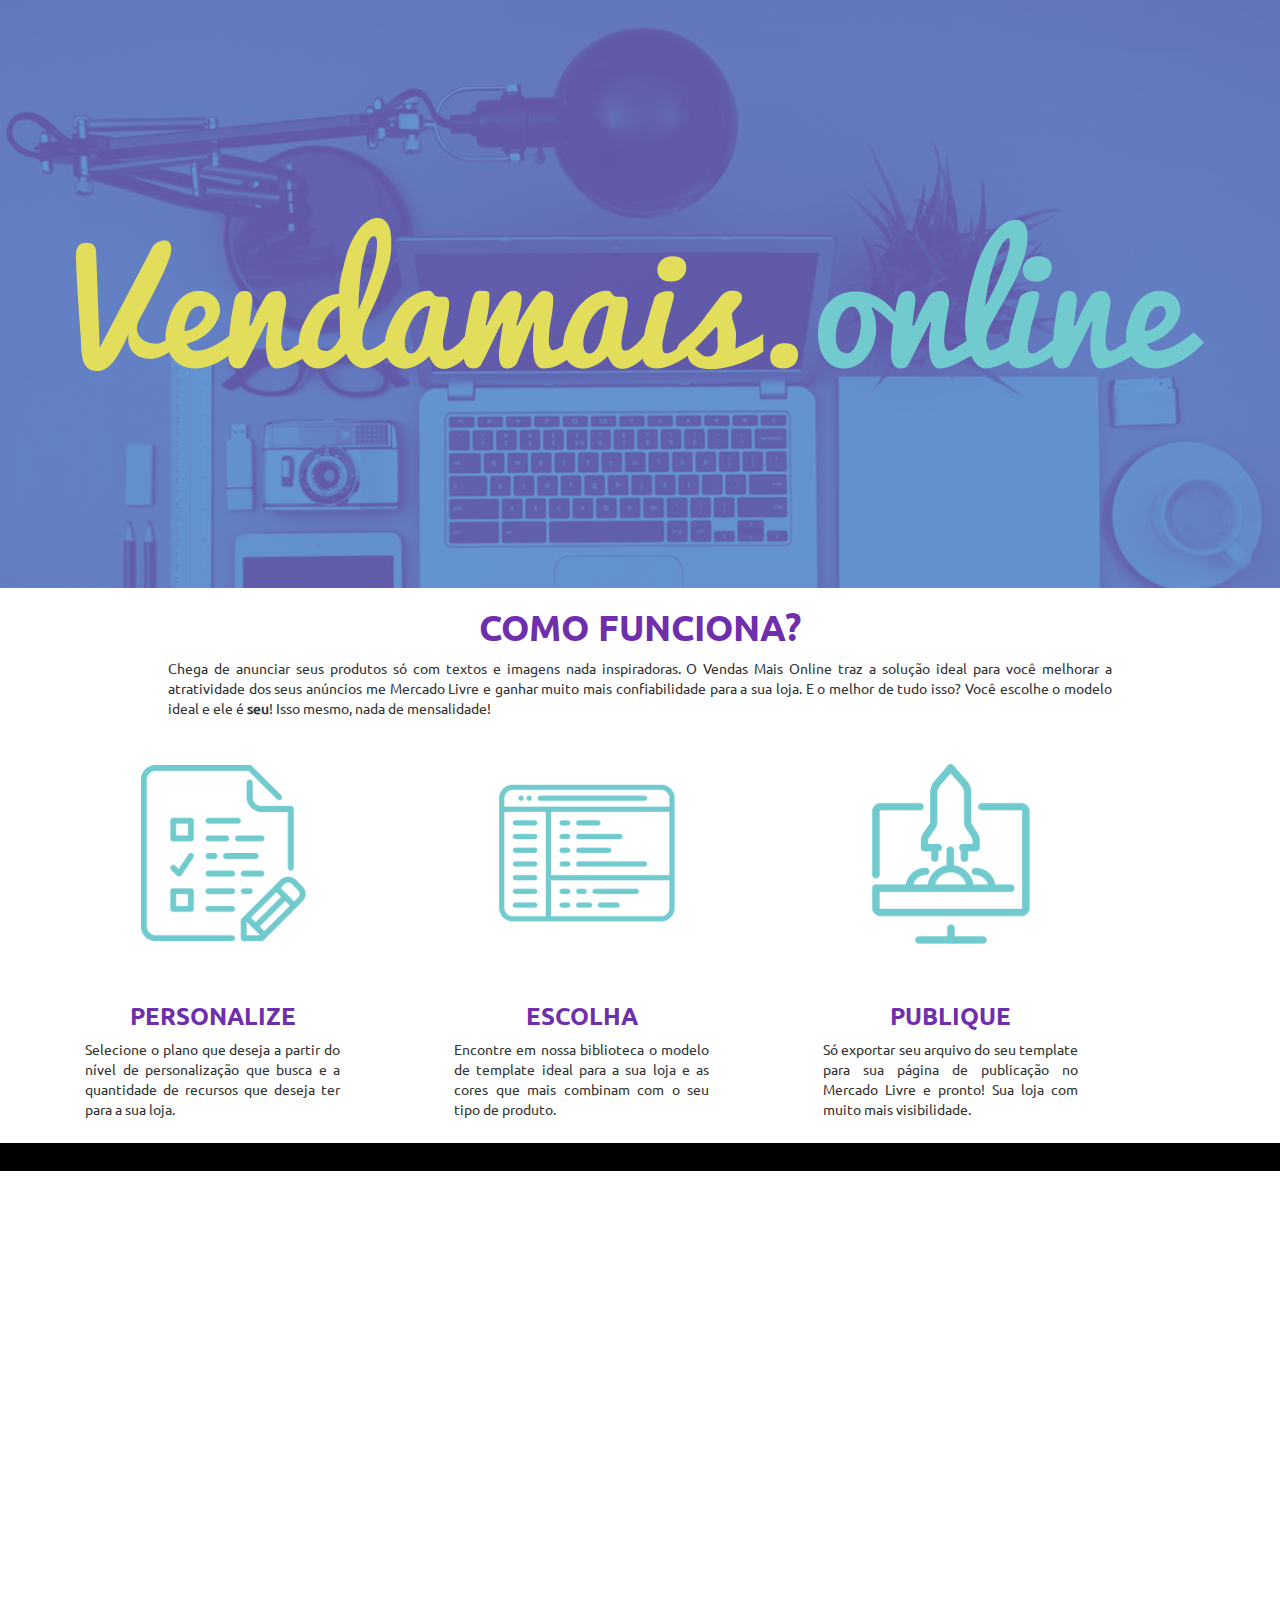
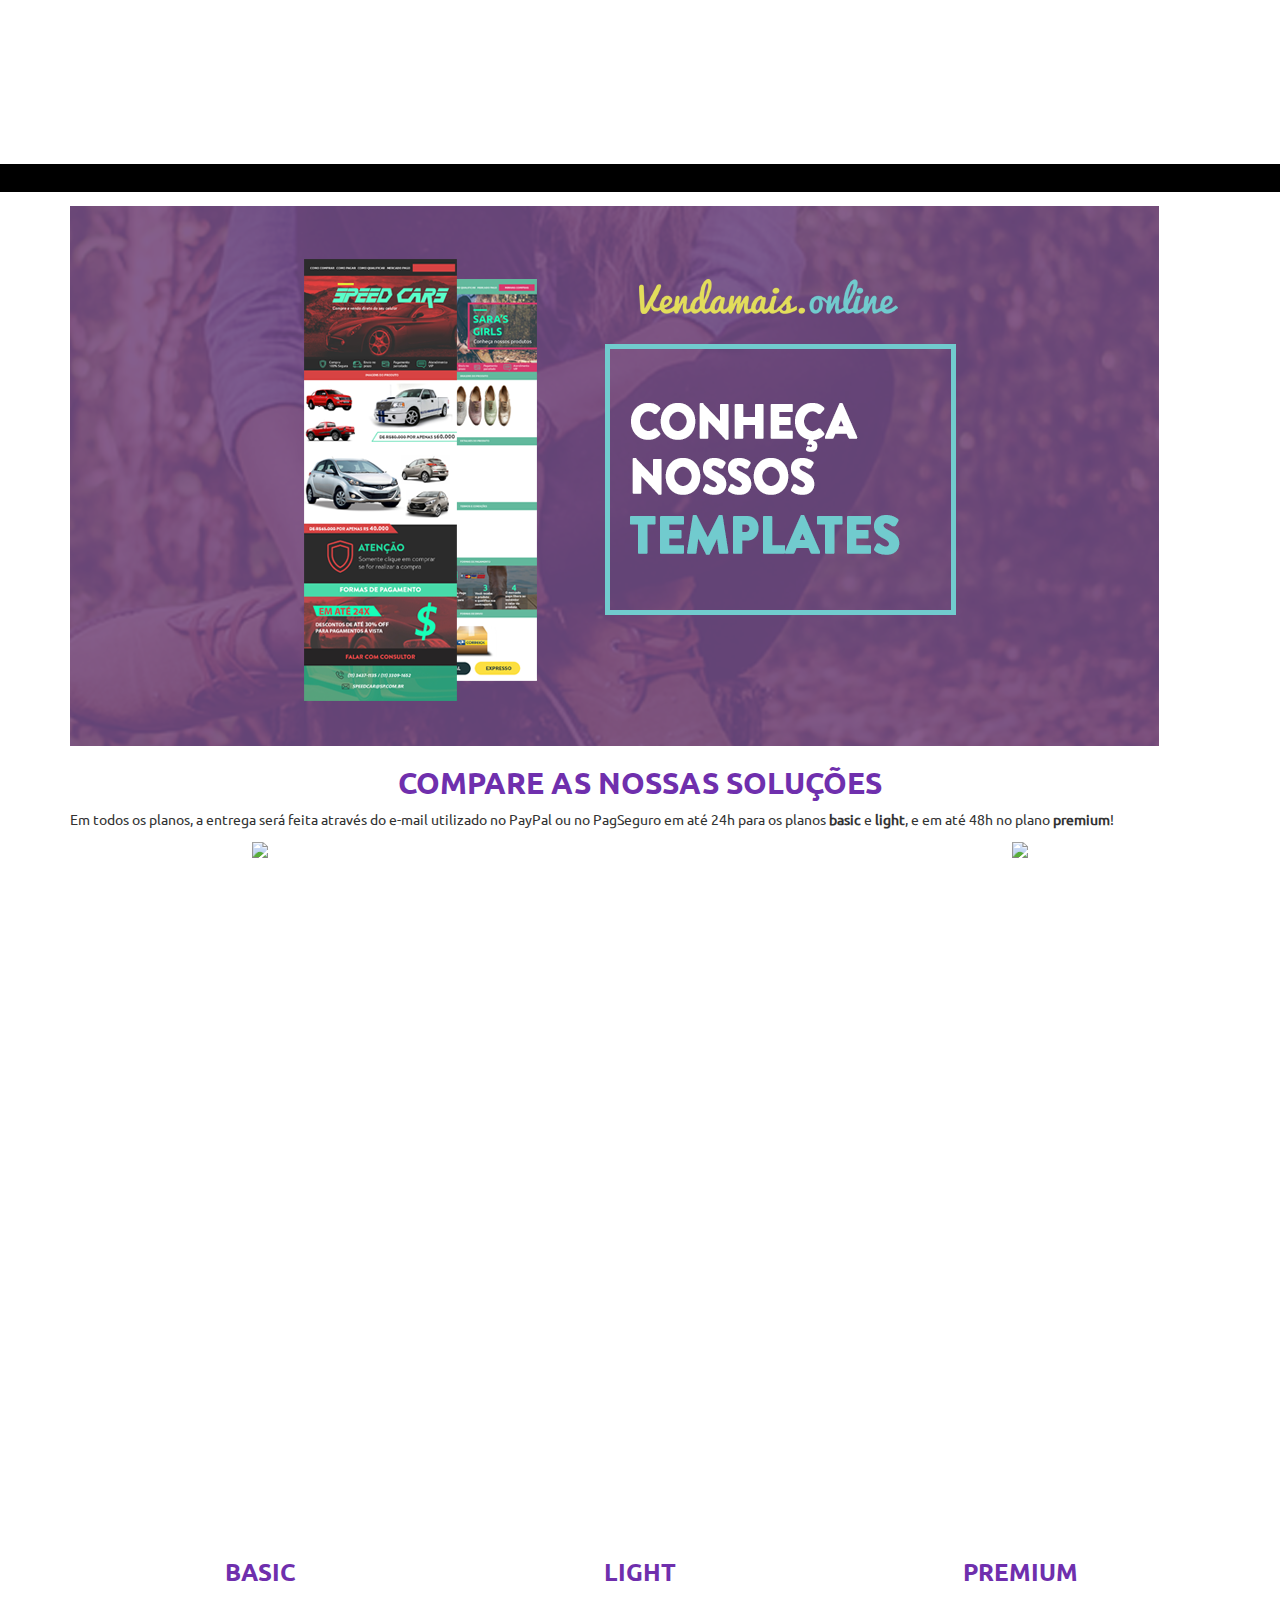
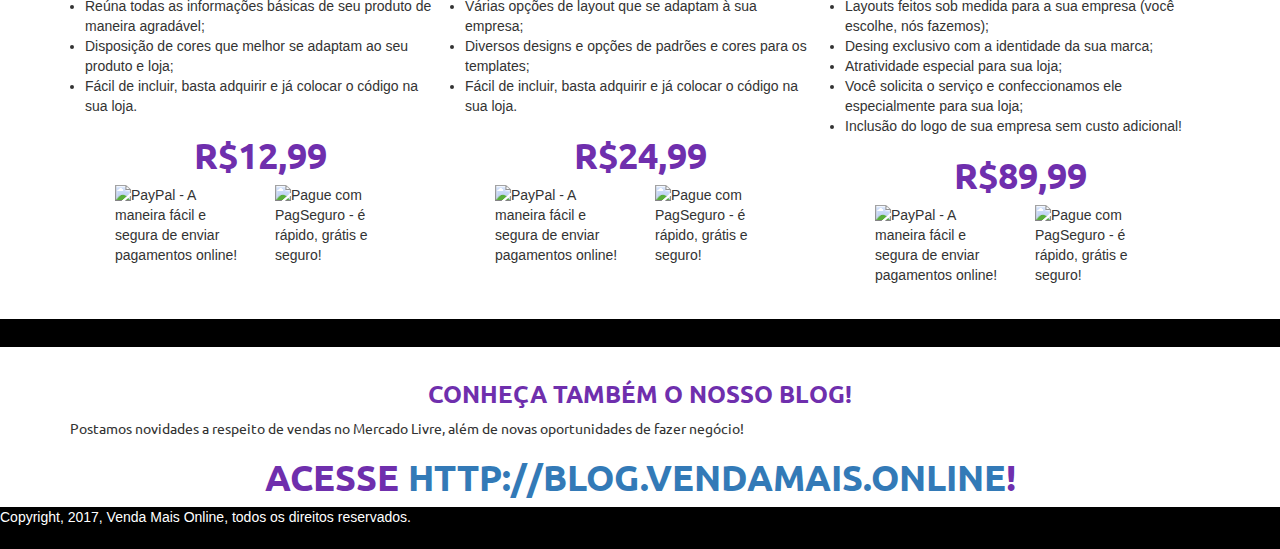
==== index.html @ d5a7d7fa "Condicoes de entrega adicionadas" ====
<!DOCTYPE html>
<html>
<head>
  <meta charset="utf-8">
  <!-- Latest compiled and minified CSS -->
  <link rel="stylesheet" href="https://maxcdn.bootstrapcdn.com/bootstrap/3.3.7/css/bootstrap.min.css" integrity="sha384-BVYiiSIFeK1dGmJRAkycuHAHRg32OmUcww7on3RYdg4Va+PmSTsz/K68vbdEjh4u" crossorigin="anonymous">
  <!-- JQuery 2.x min -->
  <script src="https://code.jquery.com/jquery-2.2.4.min.js" integrity="sha256-BbhdlvQf/xTY9gja0Dq3HiwQF8LaCRTXxZKRutelT44=" crossorigin="anonymous"></script>
  <!-- Latest compiled and minified JavaScript -->
  <script src="https://maxcdn.bootstrapcdn.com/bootstrap/3.3.7/js/bootstrap.min.js" integrity="sha384-Tc5IQib027qvyjSMfHjOMaLkfuWVxZxUPnCJA7l2mCWNIpG9mGCD8wGNIcPD7Txa" crossorigin="anonymous"></script>
  <!--  Font Awesome Icons-->
  <link rel="stylesheet" href="https://cdnjs.cloudflare.com/ajax/libs/font-awesome/4.7.0/css/font-awesome.min.css">
  <!-- My own stylesheets -->
  <meta name="viewport" content="width=device-width, initial-scale=1">
  <link rel="stylesheet" type="text/css" href="/css/style.css" media="screen">
  <script>
    (function(i,s,o,g,r,a,m){i['GoogleAnalyticsObject']=r;i[r]=i[r]||function(){
    (i[r].q=i[r].q||[]).push(arguments)},i[r].l=1*new Date();a=s.createElement(o),
    m=s.getElementsByTagName(o)[0];a.async=1;a.src=g;m.parentNode.insertBefore(a,m)
    })(window,document,'script','https://www.google-analytics.com/analytics.js','ga');

    ga('create', 'UA-96395257-1', 'auto');
    ga('send', 'pageview');

  </script>
  <title>VendaMaisOnline.com</title>
</head>
<body>
  <main class="container-fluid main-content" >
    <div class="cabeca">
      <div class="logo">
        <img class="img-responsive" src="/images/logo.png" alt="">
      </div>
    </div>

    <div class="meio">
      <div class="detailed col-lg-12 col-sm-12 col-xs-12">
        <h1>Como Funciona?</h1>
        <p>Chega de anunciar seus produtos só com textos e imagens nada inspiradoras. O Vendas Mais Online traz a solução ideal para você melhorar a atratividade dos seus anúncios me Mercado Livre e ganhar muito mais confiabilidade para a sua loja. E o melhor de tudo isso? Você escolhe o modelo ideal e ele é <b>seu</b>! Isso mesmo, nada de mensalidade!</p>
      </div>
      <div class="container">
        <div class="row">
          <div class="services col-lg-3 col-sm-3 col-xs-12">
            <div class="thumbnail">
              <img src="/images/texto.png" />
            </div>
            <h3>Personalize</h3>
            <p>Selecione o plano que deseja a partir do nível de personalização que busca e a quantidade de recursos que deseja ter para a sua loja.</p>
          </div>
          <div class="services col-lg-3 col-sm-3 col-xs-12">
            <div class="thumbnail">
              <img src="/images/tela.png" />
            </div>
            <h3>Escolha</h3>
            <p>Encontre em nossa biblioteca o modelo de template ideal para a sua loja e as cores que mais combinam com o seu tipo de produto.</p>
          </div>
          <div class="services col-lg-3 col-sm-3 col-xs-12">
            <div class="thumbnail">
              <img src="/images/foguete.png" />
            </div>
            <h3>Publique</h3>
            <p>Só exportar seu arquivo do seu template para sua página de publicação no Mercado Livre e pronto! Sua loja com muito mais visibilidade.</p>
          </div>
        </div>
      </div>
      <div class="cut-line"></div>
      <div class="container">
        <div class="row">
            <iframe class="youTubeVideo" src="https://www.youtube.com/embed/W3SeZLlRHw0" frameborder="0" allowfullscreen></iframe>
        </div>
      </div>
      <div class="cut-line"></div>
      <div class="container">
        <div class="row">
          <img src="/images/banner_promote.png">
          <h2>Compare as nossas soluções</h2>
          <p>Em todos os planos, a entrega será feita através do e-mail utilizado no PayPal ou no PagSeguro em até 24h para os planos <b>basic</b> e <b>light</b>, e em até 48h no plano <b>premium</b>!</p>
          <div class="product col-lg-4 col-sm-4 col-xs-12">
            <div class="template-image image-center">
              <a href="/images/templates/sapatos.png" target="_blank">
                <img src="/images/templates/sapatos.png">
              </a>
            </div>
            <h3>BASIC</h3>
            <div>
              <ul>
                <li>Reúna todas as informações básicas de seu produto de maneira agradável;</li>
                <li>Disposição de cores que melhor se adaptam ao seu produto e loja;</li>
                <li>Fácil de incluir, basta adquirir e já colocar o código na sua loja.</li>
              </ul>
            </div>
            <div>
              <h1>R$12,99</h1>
            </div>
            <div class="container-fluid">
              <div class="col-lg-6 col-sm-6 col-xs-12">
                <!--PAYPAL-->
                <form class="payment-form" action="https://www.paypal.com/cgi-bin/webscr" method="post" target="_blank">
                  <input type="hidden" name="cmd" value="_s-xclick">
                  <input type="hidden" name="hosted_button_id" value="5SWQU5N2GQPDU">
                  <input type="image" src="https://www.paypalobjects.com/pt_BR/BR/i/btn/btn_buynowCC_LG.gif" border="0" name="submit" alt="PayPal - A maneira fácil e segura de enviar pagamentos online!">
                  <img alt="" border="0" src="https://www.paypalobjects.com/pt_BR/i/scr/pixel.gif" width="1" height="1">
                </form>
                <!--END PAYPAL-->
              </div>
              <div class="col-lg-6 col-sm-6 col-xs-12">
                <!--PAGSEGURO-->
                <form class="payment-form" action="https://pagseguro.uol.com.br/checkout/v2/payment.html" method="post" target="_blank">
                  <input type="hidden" name="code" value="4B11B0B96D6D4A56640C9F8C6C42947D" />
                  <input type="hidden" name="iot" value="button" />
                  <input type="image" src="https://stc.pagseguro.uol.com.br/public/img/botoes/pagamentos/120x53-comprar-laranja.gif" name="submit" alt="Pague com PagSeguro - é rápido, grátis e seguro!" />
                </form>
                <!--END PAGSEGURO-->
              </div>
            </div>
          </div>
          <div class="product col-lg-4 col-sm-4 col-xs-12">
            <div class="template-image image-center">
            </div>
            <h3>LIGHT</h3>
            <div>
              <ul>
                <li>Várias opções de layout que se adaptam à sua empresa;</li>
                <li>Diversos designs e opções de padrões e cores para os templates;</li>
                <li>Fácil de incluir, basta adquirir e já colocar o código na sua loja.</li>
              </ul>
            </div>
            <div>
              <h1>R$24,99</h1>
            </div>
            <div class="container-fluid">
              <div class="col-lg-6 col-sm-6 col-xs-12">
                <!--PAYPAL-->
                <form class="payment-form" action="https://www.paypal.com/cgi-bin/webscr" method="post" target="_blank">
                  <input type="hidden" name="cmd" value="_s-xclick">
                  <input type="hidden" name="hosted_button_id" value="EV3WARJEH2H5S">
                  <input type="image" src="https://www.paypalobjects.com/pt_BR/BR/i/btn/btn_buynowCC_LG.gif" border="0" name="submit" alt="PayPal - A maneira fácil e segura de enviar pagamentos online!">
                  <img alt="" border="0" src="https://www.paypalobjects.com/pt_BR/i/scr/pixel.gif" width="1" height="1">
                </form>
                <!--END PAYPAL-->
              </div>
              <div class="col-lg-6 col-sm-6 col-xs-12">
                <!--PAGSEGURO-->
                <form class="payment-form" action="https://pagseguro.uol.com.br/checkout/v2/payment.html" method="post" target="_blank">
                  <input type="hidden" name="code" value="77E6DE88E8E8572DD451BF9C795D9559" />
                  <input type="hidden" name="iot" value="button" />
                  <input type="image" src="https://stc.pagseguro.uol.com.br/public/img/botoes/pagamentos/120x53-comprar-laranja.gif" name="submit" alt="Pague com PagSeguro - é rápido, grátis e seguro!" />
                </form>
                <!--END PAGSEGURO-->
              </div>
            </div>
          </div>
          <div class="product col-lg-4 col-sm-4 col-xs-12">
            <div class="template-image image-center">
              <a href="/images/templates/carro.jpg" target="_blank">
                <img src="/images/templates/carro.jpg">
              </a>
            </div>
            <h3>PREMIUM</h3>
            <div>
              <ul>
                <li>Layouts feitos sob medida para a sua empresa (você escolhe, nós fazemos);</li>
                <li>Desing exclusivo com a identidade da sua marca;</li>
                <li>Atratividade especial para sua loja;</li>
                <li>Você solicita o serviço e confeccionamos ele especialmente para sua loja;</li>
                <li>Inclusão do logo de sua empresa sem custo adicional!</li>
              </ul>
            </div>
            <div>
              <h1>R$89,99</h1>
            </div>
            <div class="container-fluid">
              <div class="col-lg-6 col-sm-6 col-xs-12">
                <!--PAYPAL-->
                <form class="payment-form" action="https://www.paypal.com/cgi-bin/webscr" method="post" target="_blank">
                  <input type="hidden" name="cmd" value="_s-xclick">
                  <input type="hidden" name="hosted_button_id" value="SREHMUECRBLVJ">
                  <input type="image" src="https://www.paypalobjects.com/pt_BR/BR/i/btn/btn_buynowCC_LG.gif" border="0" name="submit" alt="PayPal - A maneira fácil e segura de enviar pagamentos online!">
                  <img alt="" border="0" src="https://www.paypalobjects.com/pt_BR/i/scr/pixel.gif" width="1" height="1">
                </form>
                <!--END PAYPAL-->
              </div>
              <div class="col-lg-6 col-sm-6 col-xs-12">
                <!--PAGSEGURO-->
                <form class="payment-form" action="https://pagseguro.uol.com.br/checkout/v2/payment.html" method="post" target="_blank">
                  <input type="hidden" name="code" value="35330650BEBE97EEE4125F983DE088C8" />
                  <input type="hidden" name="iot" value="button" />
                  <input type="image" src="https://stc.pagseguro.uol.com.br/public/img/botoes/pagamentos/120x53-comprar-laranja.gif" name="submit" alt="Pague com PagSeguro - é rápido, grátis e seguro!" />
                </form>
                <!--END PAGSEGURO-->
              </div>
            </div>
          </div>
        </div>
      </div>
      <div class="cut-line"></div>
      <div class="container">
        <div class="row">
          <h3>Conheça também o nosso blog!</h1>
          <p>Postamos novidades a respeito de vendas no Mercado Livre, além de novas oportunidades de fazer negócio!</p>
          <h1>ACESSE <a href="http://blog.vendamais.online" target="_blank">http://blog.vendamais.online</a>!</h1>
        </div>
      </div>
    </div>

    <footer>
        Copyright, 2017, Venda Mais Online, todos os direitos reservados.
    </footer>

  </main>
</body>
</html>
---- css/style.css ----
@font-face {
    font-family: ubuntuBold;
    src: url("/fonts/ubuntu-bold.ttf");
}
@font-face {
    font-family: ubuntuBoldItalic;
    src: url("/fonts/ubuntu-bolditalic.ttf");
}
@font-face {
    font-family: ubuntuItalic;
    src: url("/fonts/ubuntu-italic.ttf");
}
@font-face {
    font-family: ubuntuLight;
    src: url("/fonts/ubuntu-light.ttf");
}
@font-face {
    font-family: ubuntuLightItalic;
    src: url("/fonts/ubuntu-lightitalic.ttf");
}
@font-face {
    font-family: ubuntuMedium;
    src: url("/fonts/ubuntu-medium.ttf");
}
@font-face {
    font-family: ubuntuMediumItalic;
    src: url("/fonts/ubuntu-mediumitalic.ttf");
}
@font-face {
    font-family: ubuntu;
    src: url("/fonts/ubuntu-regular.ttf");
}

/* reset de margens */
* {
  margin: 0;
  padding:0;
}

/* para garantir que estes elementos ocuparão toda a tela */
body, html {
  width: 100%;
  height: 100%;
  font-family: Arial, Tahoma, sans-serif;
  word-wrap: break-word;
}

h1, h2, h3, h4, h5, h6{
  font-family: ubuntuBold;
  text-transform: uppercase;
  color: #6F2FAD;
}

p{
  font-family: ubuntu;
}

.services{
  margin-right: 6em;
}

.row{
  margin-right: 0em;
  margin-left: 0em;
}

.cut-line{
  background: #000 url("/images/banner.png") center center no-repeat;
  min-height: 2em;
  margin-top: 1em;
  margin-bottom: 1em;
  background-attachment: fixed;
  background-size: cover;
  overflow: hidden;
  color: #fff;
}

.logo img{
  margin: 17% auto;
}

.detailed{
  padding-left: 12em;
  padding-right: 12em;
  text-align: justify;
}

.meio h1, h2, h3, h4, h5, h6{
  text-align: center;
}

.services h1, h2, h3{
  text-align: center;
}

.services p{
  text-align: justify;
}

.services .thumbnail{
  line-height: 0em;
  border: 0em;
}

.cabeca {
  background: #000 url("/images/banner.png") center center no-repeat;
  background-attachment: fixed;
  background-size: cover;
  overflow: hidden;
  color: #fff;
}

.image-center{
  text-align: center;
}

.template-image{
  min-height: 700px;
}

.main-content{
  padding-right: 0px;
  padding-left: 0px;
}

.youTubeVideo{
  width: 100%;
  height: 40em;
}

.product-main-title{
  text-align: center;
}

.product{
  min-height: 10em;
}

.product h3, h4, h5, h6{
  text-transform: none;
}

.payment-form{
  margin: 0;
  width: 100%;
}

footer {
  background: #000 url("/images/footer.png") center center no-repeat;
  min-height: 3em;
  background-attachment: fixed;
  background-size: cover;
  overflow: hidden;
  color: #fff;
}

@media screen and (max-width: 1100px){
  .services{
    margin-right: 5em;
  }
}

@media (max-width: 901px){
  .detailed{
    padding-left: 2em;
    padding-right: 2em;
  }
}

@media (max-width: 542px){
  .detailed{
    padding-left: 0em;
    padding-right: 0em;
  }
}

/*Status Page Style*/
.img-status {
  float: left;
  width: 400px;
  margin: 20px;
}
.thumbnail img {
  width: 300px;
}

/*********** BEGIN - Contato ***********/

.contact {
	padding: 30px;
	max-width: 400px;
	margin: auto;
	box-shadow: 0px 0px 52px 0px rgba(0,0,0,0.2);
	animation: fadeIn 1.5s cubic-bezier(0.19,1,0.22,1);
}
.contact::after{
	content: "";
	display: block;
	clear: both;
}

.contact .grupo{
	margin-bottom: 20px;
}
.contact .grupo > *{
	display: block;
}
.contact .grupo label{
	font-weight: bold;
	font-size: 16px;
	margin-bottom: 2px;
	color: black;
}
.contact .grupo input, form .grupo select{
	border: none;
	box-sizing: border-box;
	width: 100%;
	padding: 10px;
	font-size: 16px;
	background: rgba(88, 174, 216, 0.9);
	color: rgba(0,0,0);
    padding: 18px 10px;
    border-bottom: solid 3px rgba(255,255,255,0.2);
    transition: all 0.4s cubic-bezier(0.19,1,0.22,1);
}


.contact .grupo input:focus{
	border-color: blue;
}
.contact .grupo.erro input{
	border-bottom-color: red;
}
.contact .grupo.valido input{
	border-bottom-color: #88bd64;
}

.contact h2 {
	text-align: ;
	margin-bottom: 16px;
	color: black;
}

.contact textarea {
    font-family: Arial, Helvetica, sans-serif;
    border-style: inset;
	font-size: 16px;
	border-radius: 5px;
    background-color: rgba(88, 174, 216, 0.9) ;
	width: 350px;
}



.btn{
	cursor: pointer;
	font-weight: bold;
	display: block;
	height: 50px;
	padding: 10px 20px;
	border-radius: 25px;
	border: none;
	font: auto;
	font-size: 16px;
	background: #58aed8;
	opacity: 0.8;
	transition: all 1s cubic-bezier(0.19,1,0.22,1);
}
.btn:hover{
	opacity: 1;
	/*transform: translateY(-2px);*/
}
form > .btn{
	width: 100%;
	height: 60px;
	border-radius: 30px;
}
/*********** END - Contato ***********/
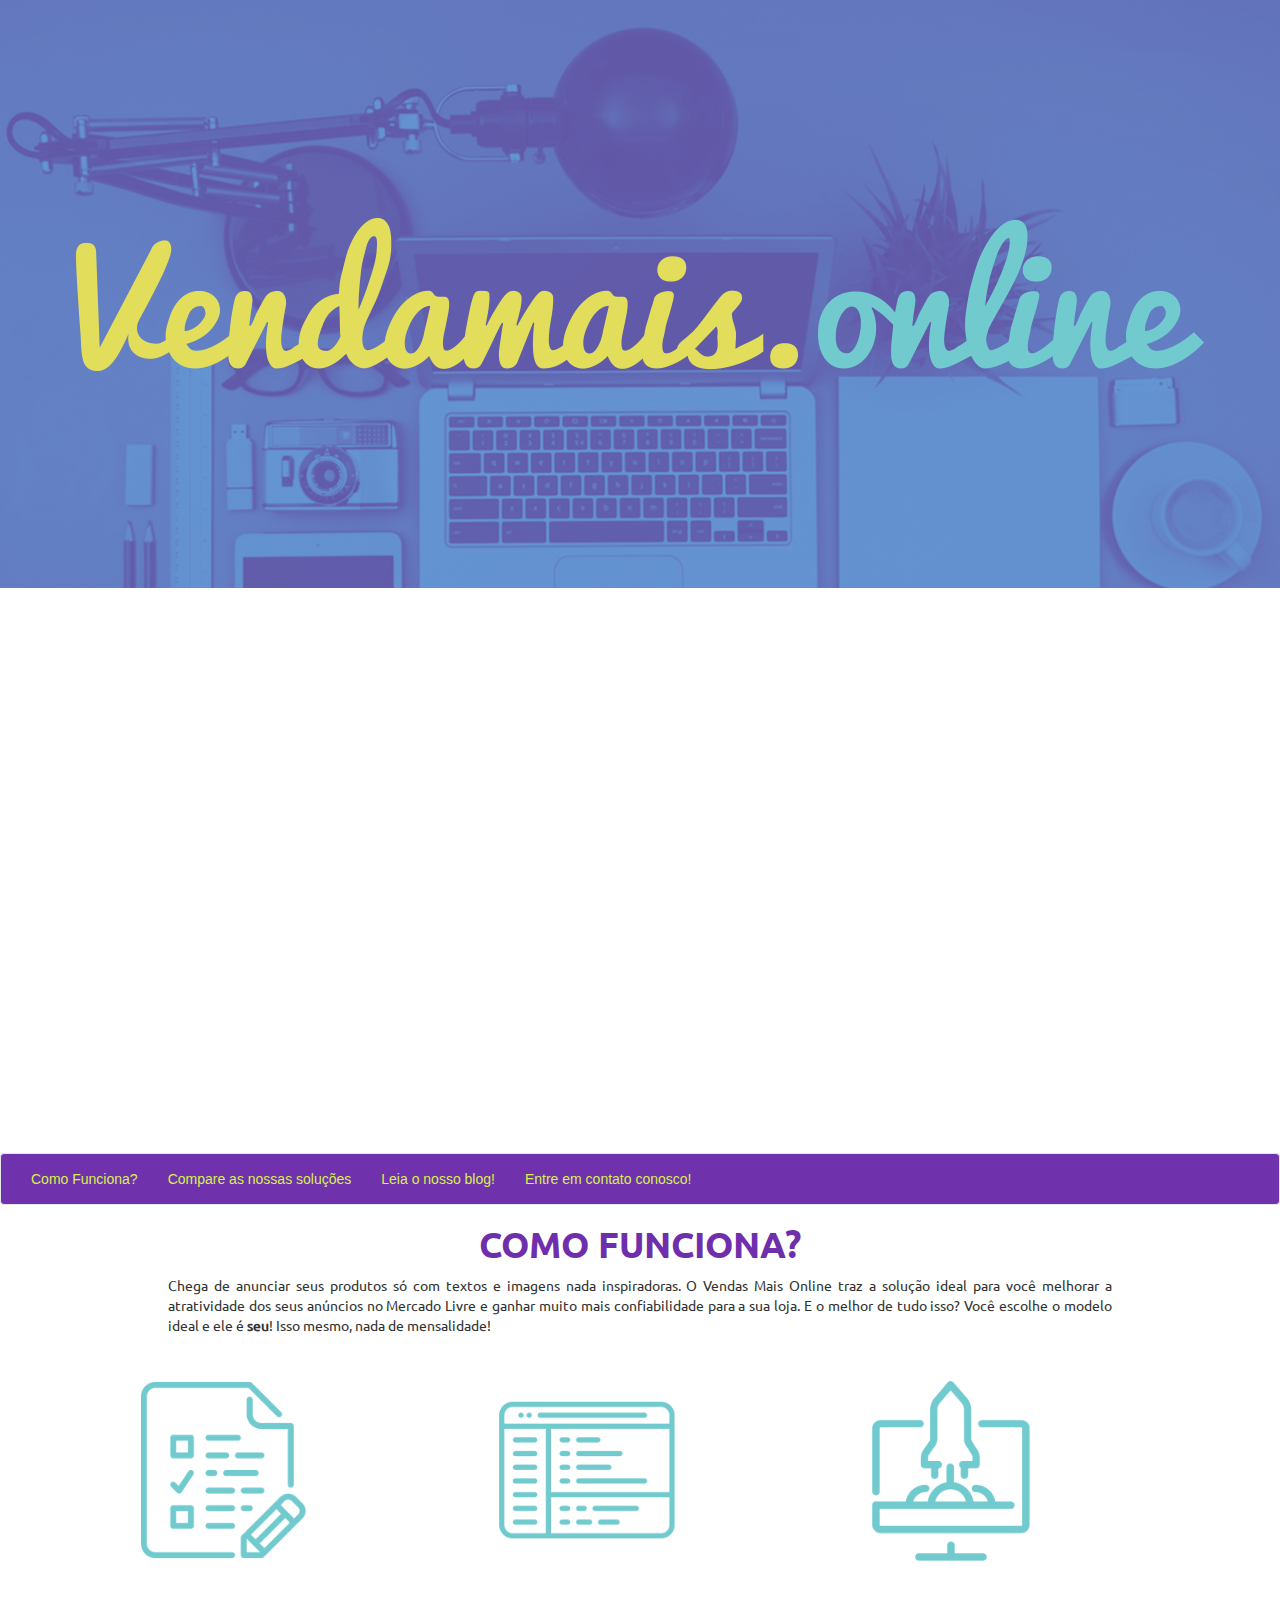
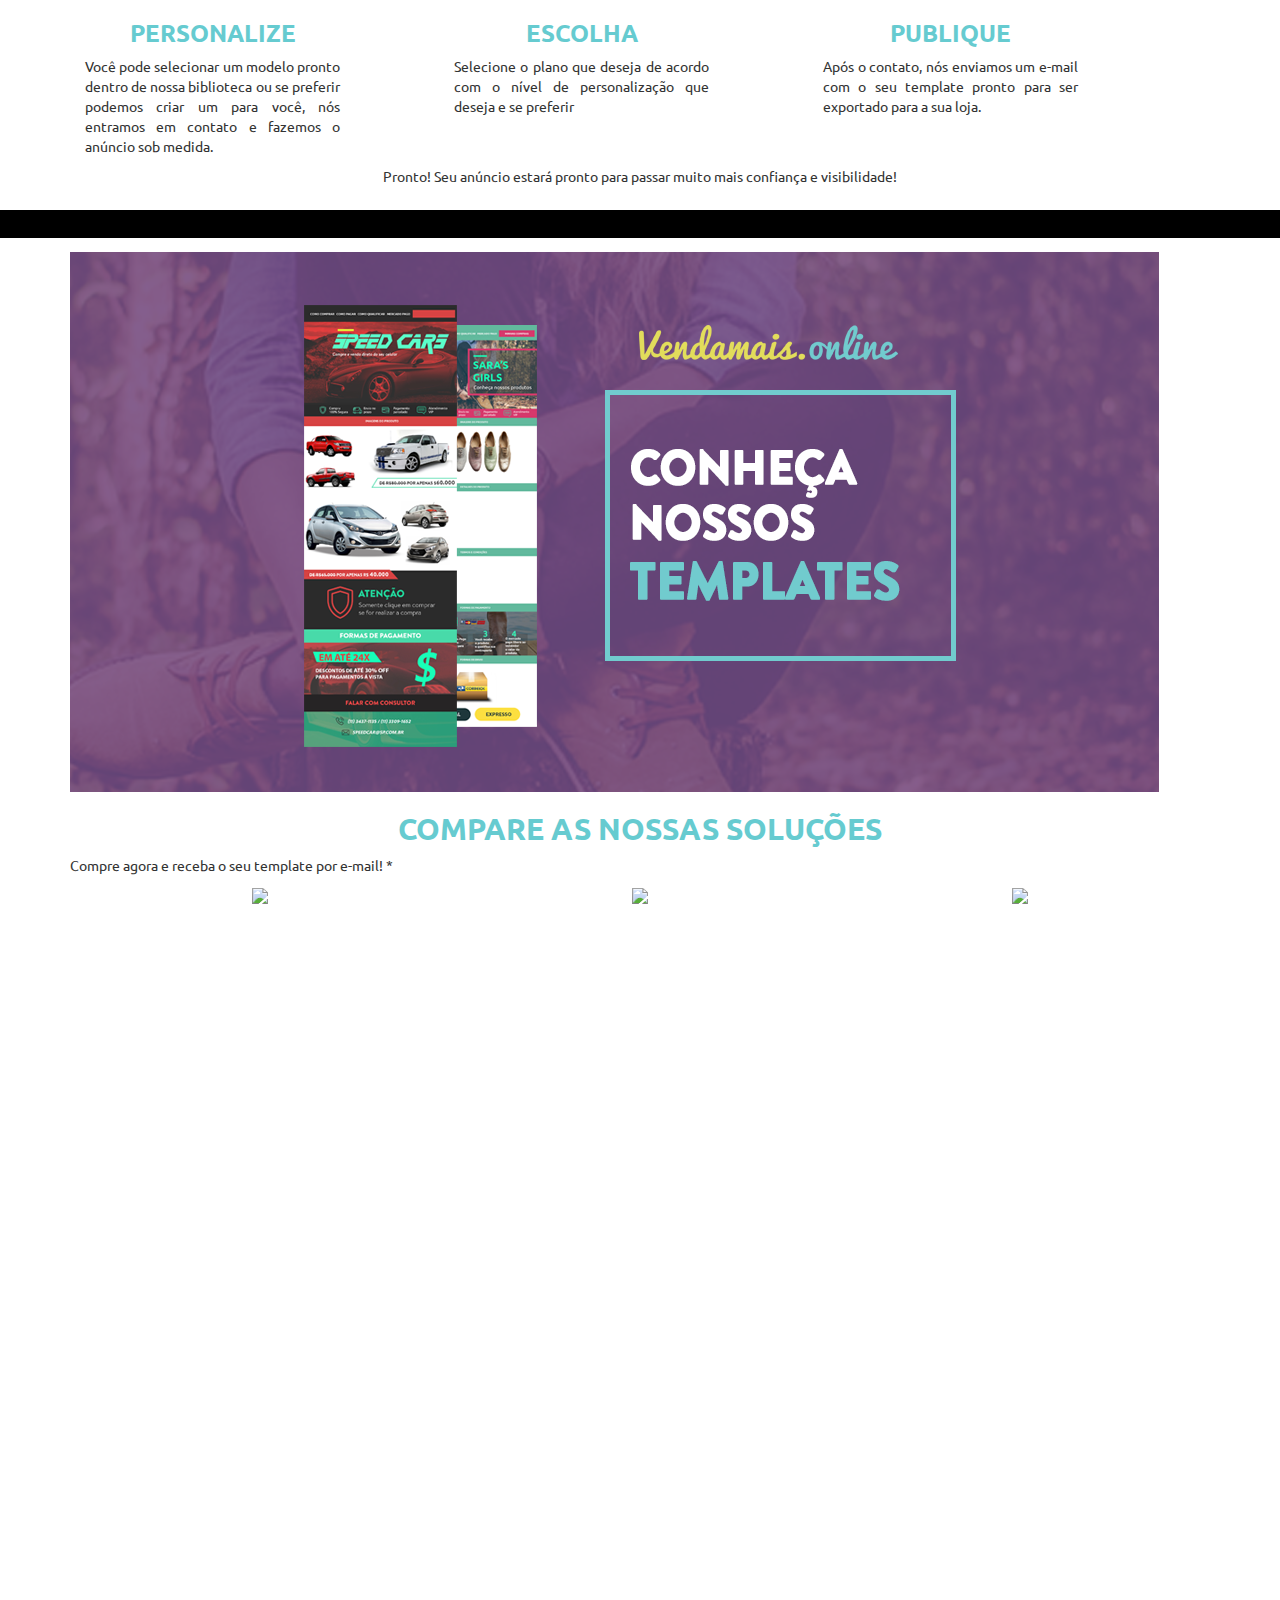
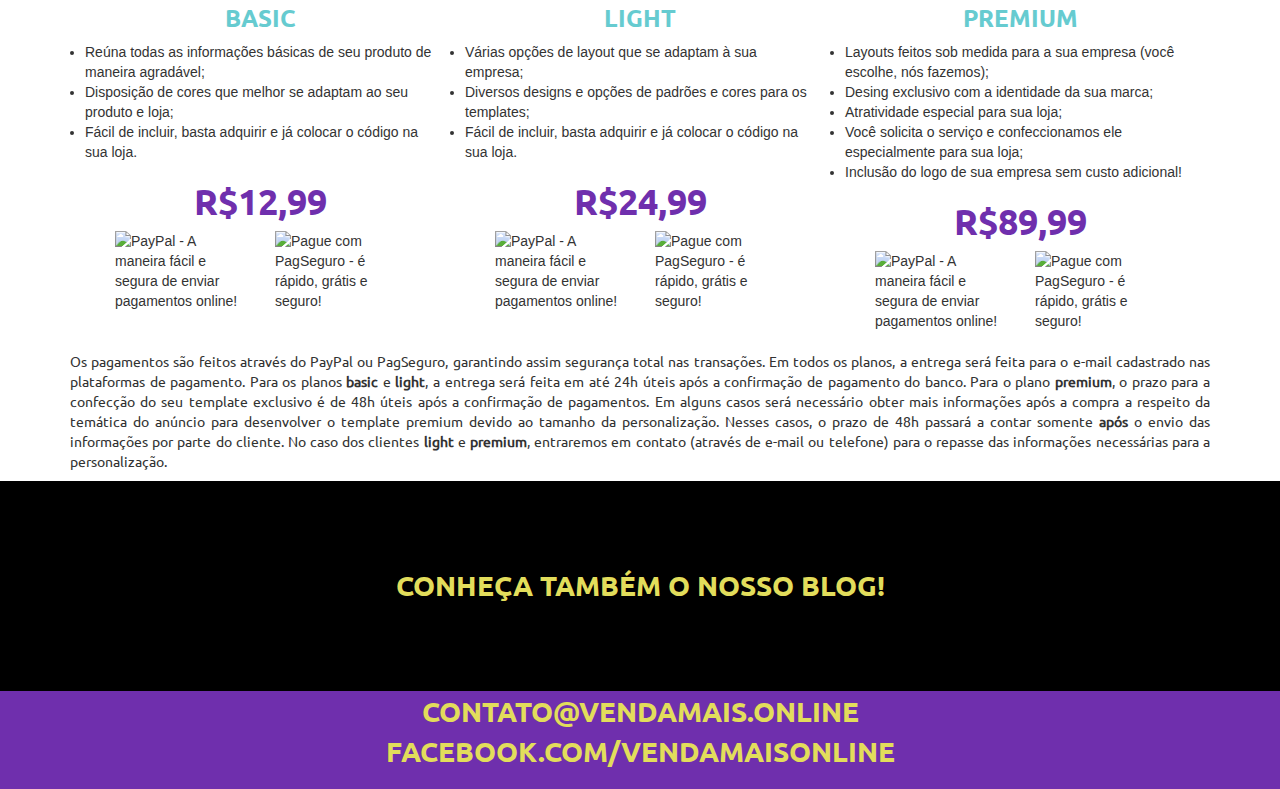
==== commit b2eb5e1a: "Layout alterado" ====
--- a/index.html
+++ b/index.html
@@ -13,6 +13,7 @@
   <!-- My own stylesheets -->
   <meta name="viewport" content="width=device-width, initial-scale=1">
   <link rel="stylesheet" type="text/css" href="/css/style.css" media="screen">
+  <meta property="og:image" content="http://vendamais.online:8110/images/banner_socialmedia.jpg" />
   <script>
     (function(i,s,o,g,r,a,m){i['GoogleAnalyticsObject']=r;i[r]=i[r]||function(){
     (i[r].q=i[r].q||[]).push(arguments)},i[r].l=1*new Date();a=s.createElement(o),
@@ -23,7 +24,7 @@
     ga('send', 'pageview');
 
   </script>
-  <title>VendaMaisOnline.com</title>
+  <title>Venda Mais Online! Suba suas vendas no Mercado Livre!</title>
 </head>
 <body>
   <main class="container-fluid main-content" >
@@ -32,11 +33,28 @@
         <img class="img-responsive" src="/images/logo.png" alt="">
       </div>
     </div>
+    
+    
 
     <div class="meio">
-      <div class="detailed col-lg-12 col-sm-12 col-xs-12">
+      <div class="row" id="inicio">
+          <iframe class="youTubeVideo" src="https://www.youtube.com/embed/5QcTkW8LFuI" frameborder="0" allowfullscreen></iframe>
+      </div>
+    </div>
+    <nav class="navbar navbar-default custom-navbar vendamais-navbar">
+      <div class="container-fluid">
+        <ul class="nav navbar-nav">
+          <li><a href="#como-funciona">Como Funciona?</a></li>
+          <li><a href="#comparativo">Compare as nossas soluções</a></li>
+          <li><a href="http://blog.vendamais.online/" target="_blank">Leia o nosso blog!</a></li>
+          <li><a href="#contato">Entre em contato conosco!</a></li>
+        </ul>
+      </div>
+    </nav>
+    <div class="meio">
+      <div id="como-funciona" class="detailed col-lg-12 col-sm-12 col-xs-12">
         <h1>Como Funciona?</h1>
-        <p>Chega de anunciar seus produtos só com textos e imagens nada inspiradoras. O Vendas Mais Online traz a solução ideal para você melhorar a atratividade dos seus anúncios me Mercado Livre e ganhar muito mais confiabilidade para a sua loja. E o melhor de tudo isso? Você escolhe o modelo ideal e ele é <b>seu</b>! Isso mesmo, nada de mensalidade!</p>
+        <p>Chega de anunciar seus produtos só com textos e imagens nada inspiradoras. O Vendas Mais Online traz a solução ideal para você melhorar a atratividade dos seus anúncios no Mercado Livre e ganhar muito mais confiabilidade para a sua loja. E o melhor de tudo isso? Você escolhe o modelo ideal e ele é <b>seu</b>! Isso mesmo, nada de mensalidade!</p>
       </div>
       <div class="container">
         <div class="row">
@@ -45,36 +63,31 @@
               <img src="/images/texto.png" />
             </div>
             <h3>Personalize</h3>
-            <p>Selecione o plano que deseja a partir do nível de personalização que busca e a quantidade de recursos que deseja ter para a sua loja.</p>
+            <p>Você pode selecionar um modelo pronto dentro de nossa biblioteca ou se preferir podemos criar um para você, nós entramos em contato e fazemos o anúncio sob medida.</p>
           </div>
           <div class="services col-lg-3 col-sm-3 col-xs-12">
             <div class="thumbnail">
               <img src="/images/tela.png" />
             </div>
             <h3>Escolha</h3>
-            <p>Encontre em nossa biblioteca o modelo de template ideal para a sua loja e as cores que mais combinam com o seu tipo de produto.</p>
+            <p>Selecione o plano que deseja de acordo com o nível de personalização que deseja e se preferir</p>
           </div>
           <div class="services col-lg-3 col-sm-3 col-xs-12">
             <div class="thumbnail">
               <img src="/images/foguete.png" />
             </div>
             <h3>Publique</h3>
-            <p>Só exportar seu arquivo do seu template para sua página de publicação no Mercado Livre e pronto! Sua loja com muito mais visibilidade.</p>
-          </div>
-        </div>
+            <p>Após o contato, nós enviamos um e-mail com o seu template pronto para ser exportado para a sua loja.</p>
+          </div>
+        </div>
+        <p class="centralize-text">Pronto! Seu anúncio estará pronto para passar muito mais confiança e visibilidade!</p>
       </div>
       <div class="cut-line"></div>
       <div class="container">
         <div class="row">
-            <iframe class="youTubeVideo" src="https://www.youtube.com/embed/W3SeZLlRHw0" frameborder="0" allowfullscreen></iframe>
-        </div>
-      </div>
-      <div class="cut-line"></div>
-      <div class="container">
-        <div class="row">
-          <img src="/images/banner_promote.png">
-          <h2>Compare as nossas soluções</h2>
-          <p>Em todos os planos, a entrega será feita através do e-mail utilizado no PayPal ou no PagSeguro em até 24h para os planos <b>basic</b> e <b>light</b>, e em até 48h no plano <b>premium</b>!</p>
+          <img class="img-responsive" src="/images/banner_promote.png">
+          <h2 id="comparativo">Compare as nossas soluções</h2>
+          <p>Compre agora e receba o seu template por e-mail! *</b></p>
           <div class="product col-lg-4 col-sm-4 col-xs-12">
             <div class="template-image image-center">
               <a href="/images/templates/sapatos.png" target="_blank">
@@ -116,6 +129,9 @@
           </div>
           <div class="product col-lg-4 col-sm-4 col-xs-12">
             <div class="template-image image-center">
+                <a href="/images/templates/smartphone.png" target="_blank">
+                  <img src="/images/templates/smartphone.png">
+                </a>
             </div>
             <h3>LIGHT</h3>
             <div>
@@ -191,21 +207,29 @@
               </div>
             </div>
           </div>
-        </div>
-      </div>
-      <div class="cut-line"></div>
-      <div class="container">
-        <div class="row">
-          <h3>Conheça também o nosso blog!</h1>
-          <p>Postamos novidades a respeito de vendas no Mercado Livre, além de novas oportunidades de fazer negócio!</p>
-          <h1>ACESSE <a href="http://blog.vendamais.online" target="_blank">http://blog.vendamais.online</a>!</h1>
-        </div>
-      </div>
+          <p class="justify-text">Os pagamentos são feitos através do PayPal ou PagSeguro, garantindo assim segurança total nas transações.
+Em todos os planos, a entrega será feita para o e-mail cadastrado nas plataformas de pagamento. Para os planos <b>basic</b> e <b>light</b>, a entrega será feita em até 24h úteis após a confirmação de pagamento do banco. Para o plano <b>premium</b>, o prazo para a confecção do seu template exclusivo é de 48h úteis após a confirmação de pagamentos. Em alguns casos será necessário obter mais informações após a compra a respeito da temática do anúncio para desenvolver o template premium devido ao tamanho da personalização. Nesses casos, o prazo de 48h passará a contar somente <b>após</b> o envio das informações por parte do cliente.
+No caso dos clientes <b>light</b> e <b>premium</b>, entraremos em contato (através de e-mail ou telefone) para o repasse das informações necessárias para a personalização.</p>
+        </div>
+      </div>
+      <div class="footer-blog-info">
+        <div class="container">
+              <a href="http://blog.vendamais.online" target="_blank">Conheça também o nosso blog!</a>
+        </div>
+      </div>
+      <div class="footer-contact">
+        <div class="container" id="contato">
+          <div>
+            <a href="mailto:contato@vendamais.online" target="_blank">contato@vendamais.online</a>
+          </div>
+          <div>
+            <a href="https://www.facebook.com/vendamaisonline" target="_blank">facebook.com/vendamaisonline</a>
+          </div>
+        </div>
+      </div>
+
+
     </div>
-
-    <footer>
-        Copyright, 2017, Venda Mais Online, todos os direitos reservados.
-    </footer>
 
   </main>
 </body>
--- a/css/style.css
+++ b/css/style.css
@@ -57,6 +57,10 @@
 
 .services{
   margin-right: 6em;
+}
+
+.services h1, h2, h3, h4, h5, h6{
+  color: #66cbd0;
 }
 
 .row{
@@ -102,6 +106,18 @@
   border: 0em;
 }
 
+.centralize-text{
+  text-align: center;
+}
+
+.justify-text{
+  text-align: justify;
+}
+
+.custom-navbar{
+  margin-bottom: 0px;
+}
+
 .cabeca {
   background: #000 url("/images/banner.png") center center no-repeat;
   background-attachment: fixed;
@@ -145,13 +161,52 @@
   width: 100%;
 }
 
-footer {
+.footer-blog-info {
   background: #000 url("/images/footer.png") center center no-repeat;
-  min-height: 3em;
+  min-height: 15em;
   background-attachment: fixed;
   background-size: cover;
   overflow: hidden;
   color: #fff;
+}
+
+.footer-blog-info .footer-content{
+  margin-left: 30%;
+  margin-top: 6%;
+}
+
+.footer-blog-info .container{
+  margin-top: 6em;
+  text-align: center;
+}
+
+.footer-contact .container{
+  text-align: center;
+}
+
+.footer-contact .container, .footer-contact{
+  background: #6F2FAD;
+  min-height: 7em;
+  background-attachment: fixed;
+  background-size: cover;
+  overflow: hidden;
+  color: #fff;
+}
+
+.footer-blog-info a, .footer-contact a{
+  font-size: 2em;
+  text-transform: uppercase;
+  color: #e2dd5b;
+  font-family: ubuntuBold;
+  text-transform: uppercase;
+}
+
+.vendamais-navbar{
+  background-color: #6f31ac;
+}
+
+.vendamais-navbar .navbar-nav > li > a {
+  color: #d6f14b;
 }
 
 @media screen and (max-width: 1100px){
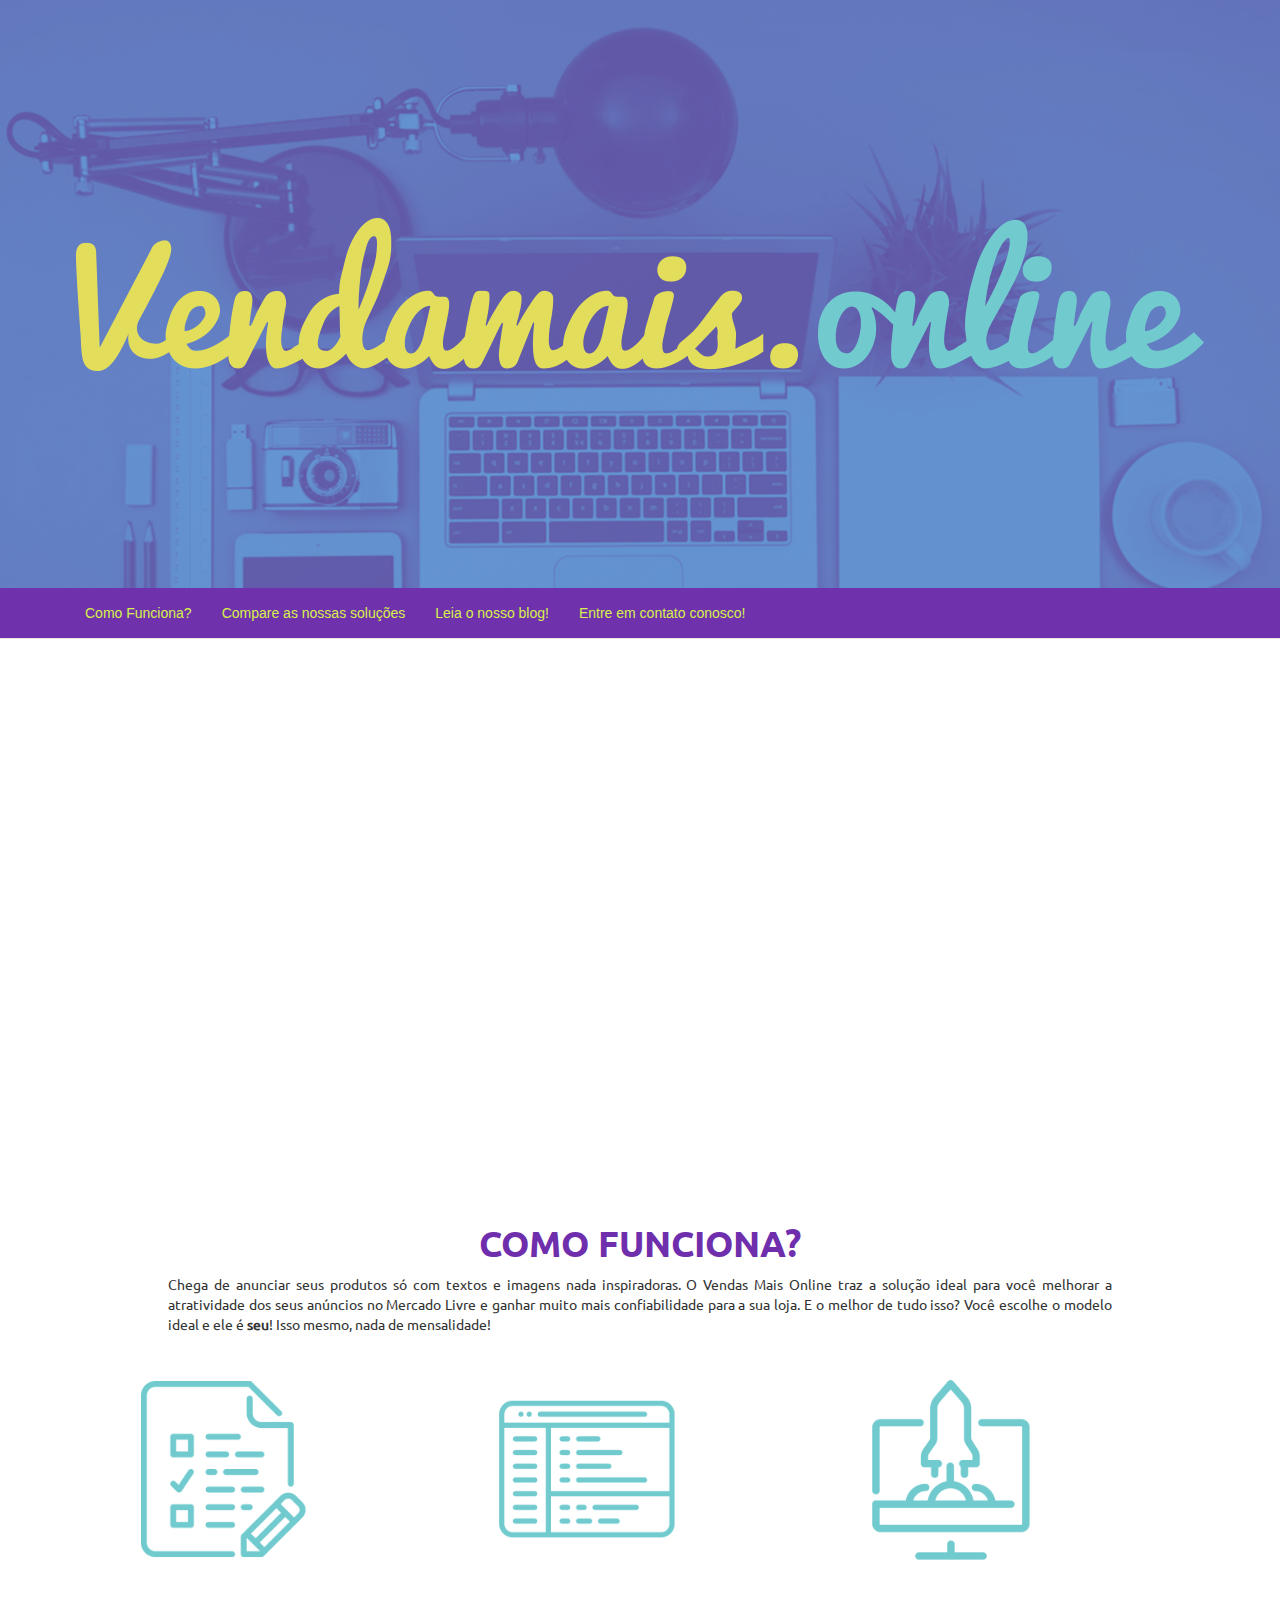
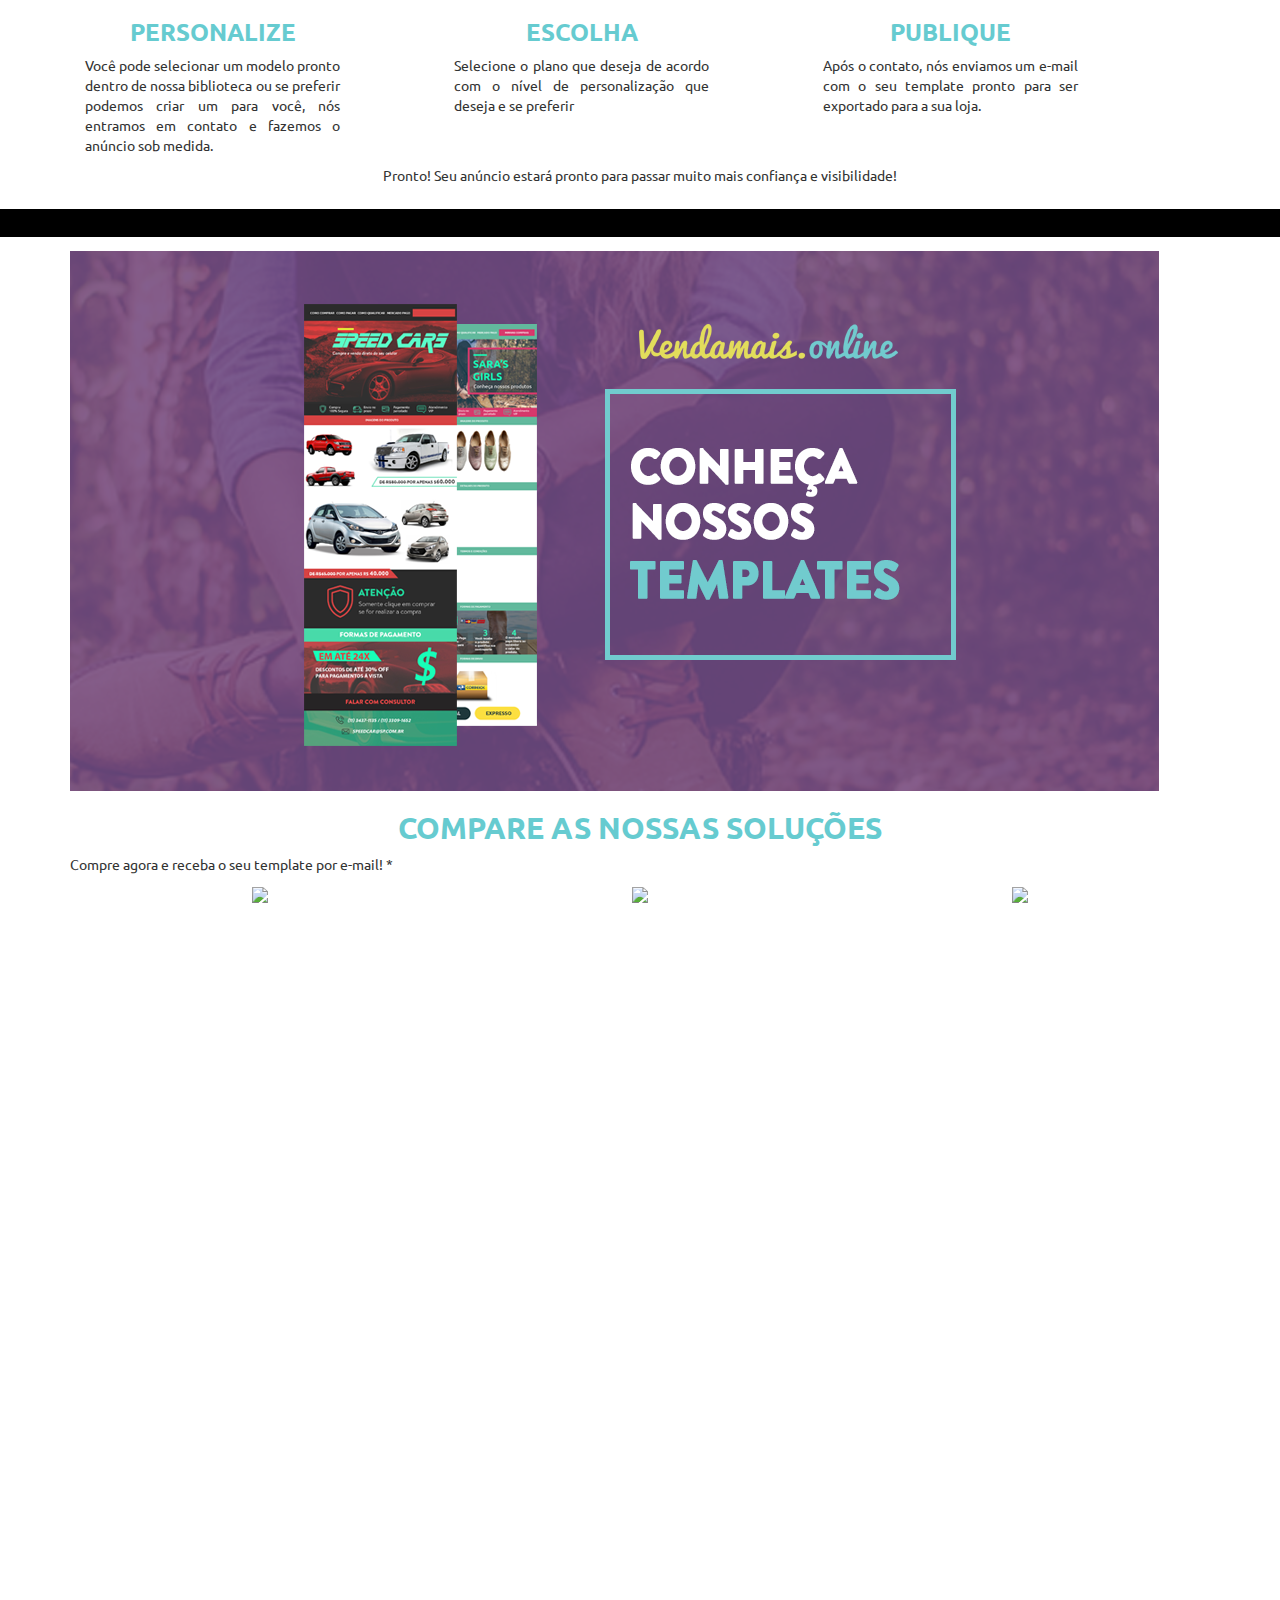
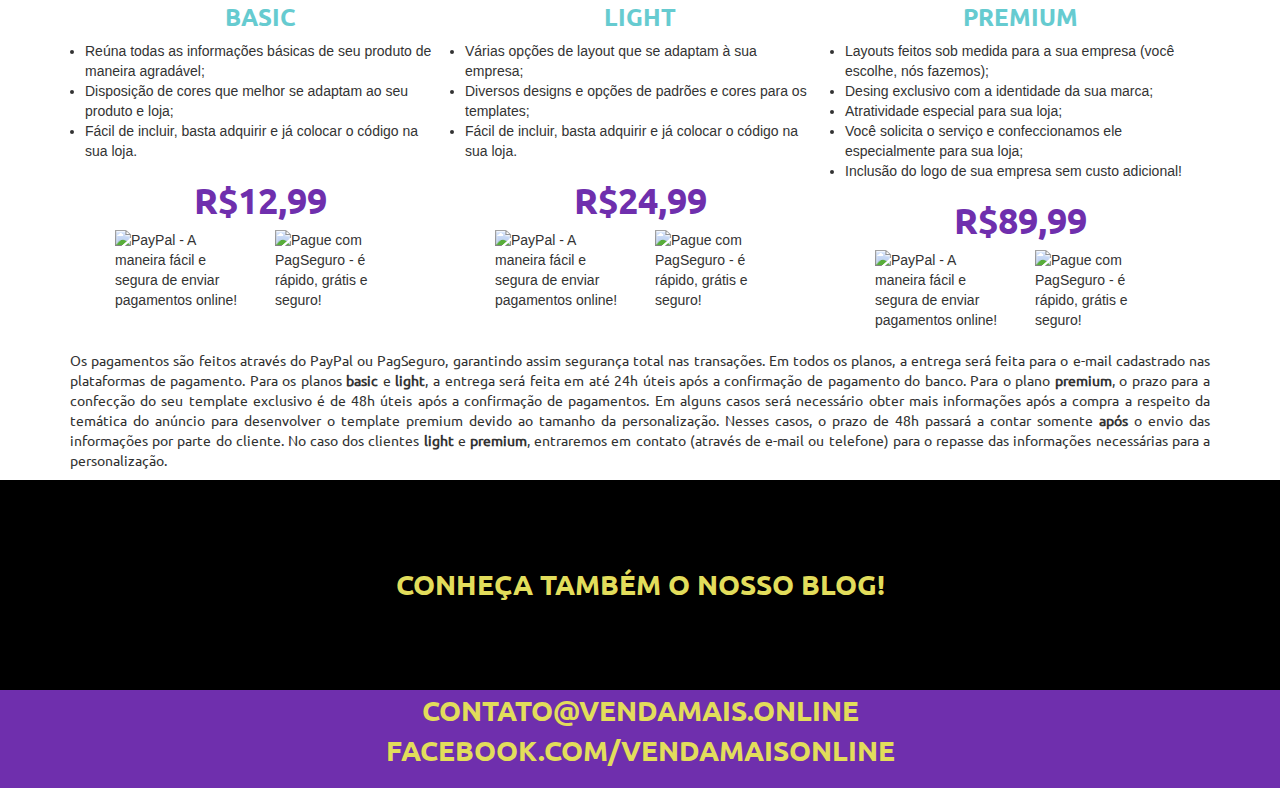
==== commit 17e85a74: "Adicionado Menu para mobile" ====
--- a/index.html
+++ b/index.html
@@ -12,7 +12,7 @@
   <link rel="stylesheet" href="https://cdnjs.cloudflare.com/ajax/libs/font-awesome/4.7.0/css/font-awesome.min.css">
   <!-- My own stylesheets -->
   <meta name="viewport" content="width=device-width, initial-scale=1">
-  <link rel="stylesheet" type="text/css" href="/css/style.css" media="screen">
+  <link rel="stylesheet" type="text/css" href="./css/style.css" media="screen">
   <meta property="og:image" content="http://vendamais.online:8110/images/banner_socialmedia.jpg" />
   <script>
     (function(i,s,o,g,r,a,m){i['GoogleAnalyticsObject']=r;i[r]=i[r]||function(){
@@ -27,6 +27,7 @@
   <title>Venda Mais Online! Suba suas vendas no Mercado Livre!</title>
 </head>
 <body>
+
   <main class="container-fluid main-content" >
     <div class="cabeca">
       <div class="logo">
@@ -34,23 +35,44 @@
       </div>
     </div>
     
-    
+
+
+
+		<!-- nav é a tag do HTML para navbar (barra de navegacao) -->
+	<!-- As classes são padrões do bootstrap (todas podem ser alteradas)-->
+	<nav class="navbar navbar-default navbar-static-top  custom-navbar vendamais-navbar">
+		<div class="container">
+			<!-- Esta parte só exibirá no Mobile (quadrado com 3 riscos do menu) -->
+			<div class="navbar-header">
+				<button type="button" class="navbar-toggle collapsed" 
+					data-toggle="collapse" data-target="#navbar">
+				<!-- A classe sr-only só é exibida em leitor de tela para que pessoas
+					com deficiencia visual entendam o que há na tela -->
+					<span class="sr-only">Menu de Navegação</span>
+					<span class="icon-bar"></span>
+					<span class="icon-bar"></span>
+					<span class="icon-bar"></span>
+				</button>
+			</div>
+			<!-- Itens da navbar -->
+			<div id="navbar" class="navbar-collapse collapse">
+				<ul class="nav navbar-nav">
+						<li><a href="#como-funciona">Como Funciona?</a></li>
+						<li><a href="#comparativo">Compare as nossas soluções</a></li>
+						<li><a href="http://blog.vendamais.online/" target="_blank">Leia o nosso blog!</a></li>
+						<li><a href="#contato">Entre em contato conosco!</a></li>
+				</ul>
+			</div><!-- fim .nav-collapse -->
+		</div><!-- fim .container -->
+	</nav>
+	
 
     <div class="meio">
       <div class="row" id="inicio">
           <iframe class="youTubeVideo" src="https://www.youtube.com/embed/5QcTkW8LFuI" frameborder="0" allowfullscreen></iframe>
       </div>
     </div>
-    <nav class="navbar navbar-default custom-navbar vendamais-navbar">
-      <div class="container-fluid">
-        <ul class="nav navbar-nav">
-          <li><a href="#como-funciona">Como Funciona?</a></li>
-          <li><a href="#comparativo">Compare as nossas soluções</a></li>
-          <li><a href="http://blog.vendamais.online/" target="_blank">Leia o nosso blog!</a></li>
-          <li><a href="#contato">Entre em contato conosco!</a></li>
-        </ul>
-      </div>
-    </nav>
+
     <div class="meio">
       <div id="como-funciona" class="detailed col-lg-12 col-sm-12 col-xs-12">
         <h1>Como Funciona?</h1>
--- a/css/style.css
+++ b/css/style.css
@@ -209,6 +209,11 @@
   color: #d6f14b;
 }
 
+a>  .navbar-brand {
+  color: #d6f14b;
+
+}
+
 @media screen and (max-width: 1100px){
   .services{
     margin-right: 5em;
@@ -273,6 +278,7 @@
 	padding: 10px;
 	font-size: 16px;
 	background: rgba(88, 174, 216, 0.9);
+	font-weight: bold;
 	color: rgba(0,0,0);
     padding: 18px 10px;
     border-bottom: solid 3px rgba(255,255,255,0.2);
@@ -301,6 +307,7 @@
     border-style: inset;
 	font-size: 16px;
 	border-radius: 5px;
+	font-weight: bold;
     background-color: rgba(88, 174, 216, 0.9) ;
 	width: 350px;
 }
@@ -317,6 +324,7 @@
 	border: none;
 	font: auto;
 	font-size: 16px;
+	font-weight: bold;
 	background: #58aed8;
 	opacity: 0.8;
 	transition: all 1s cubic-bezier(0.19,1,0.22,1);
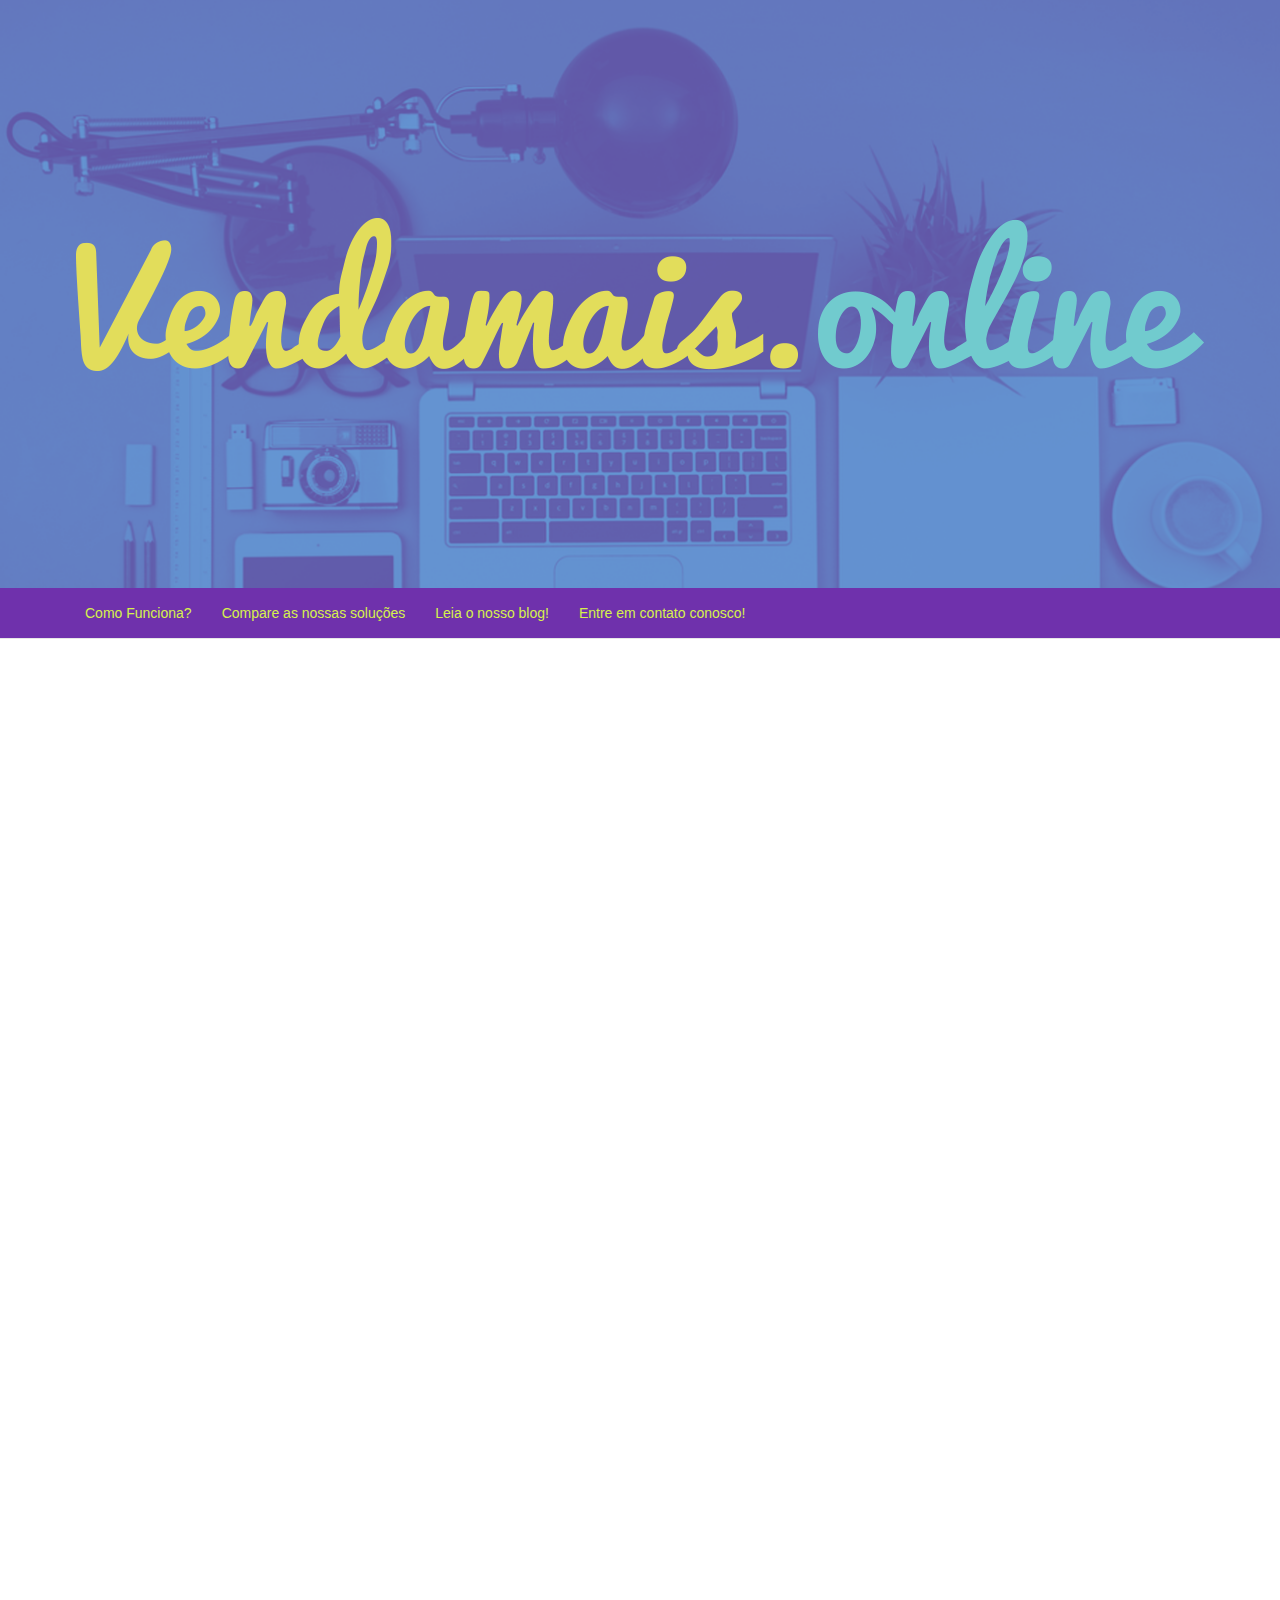
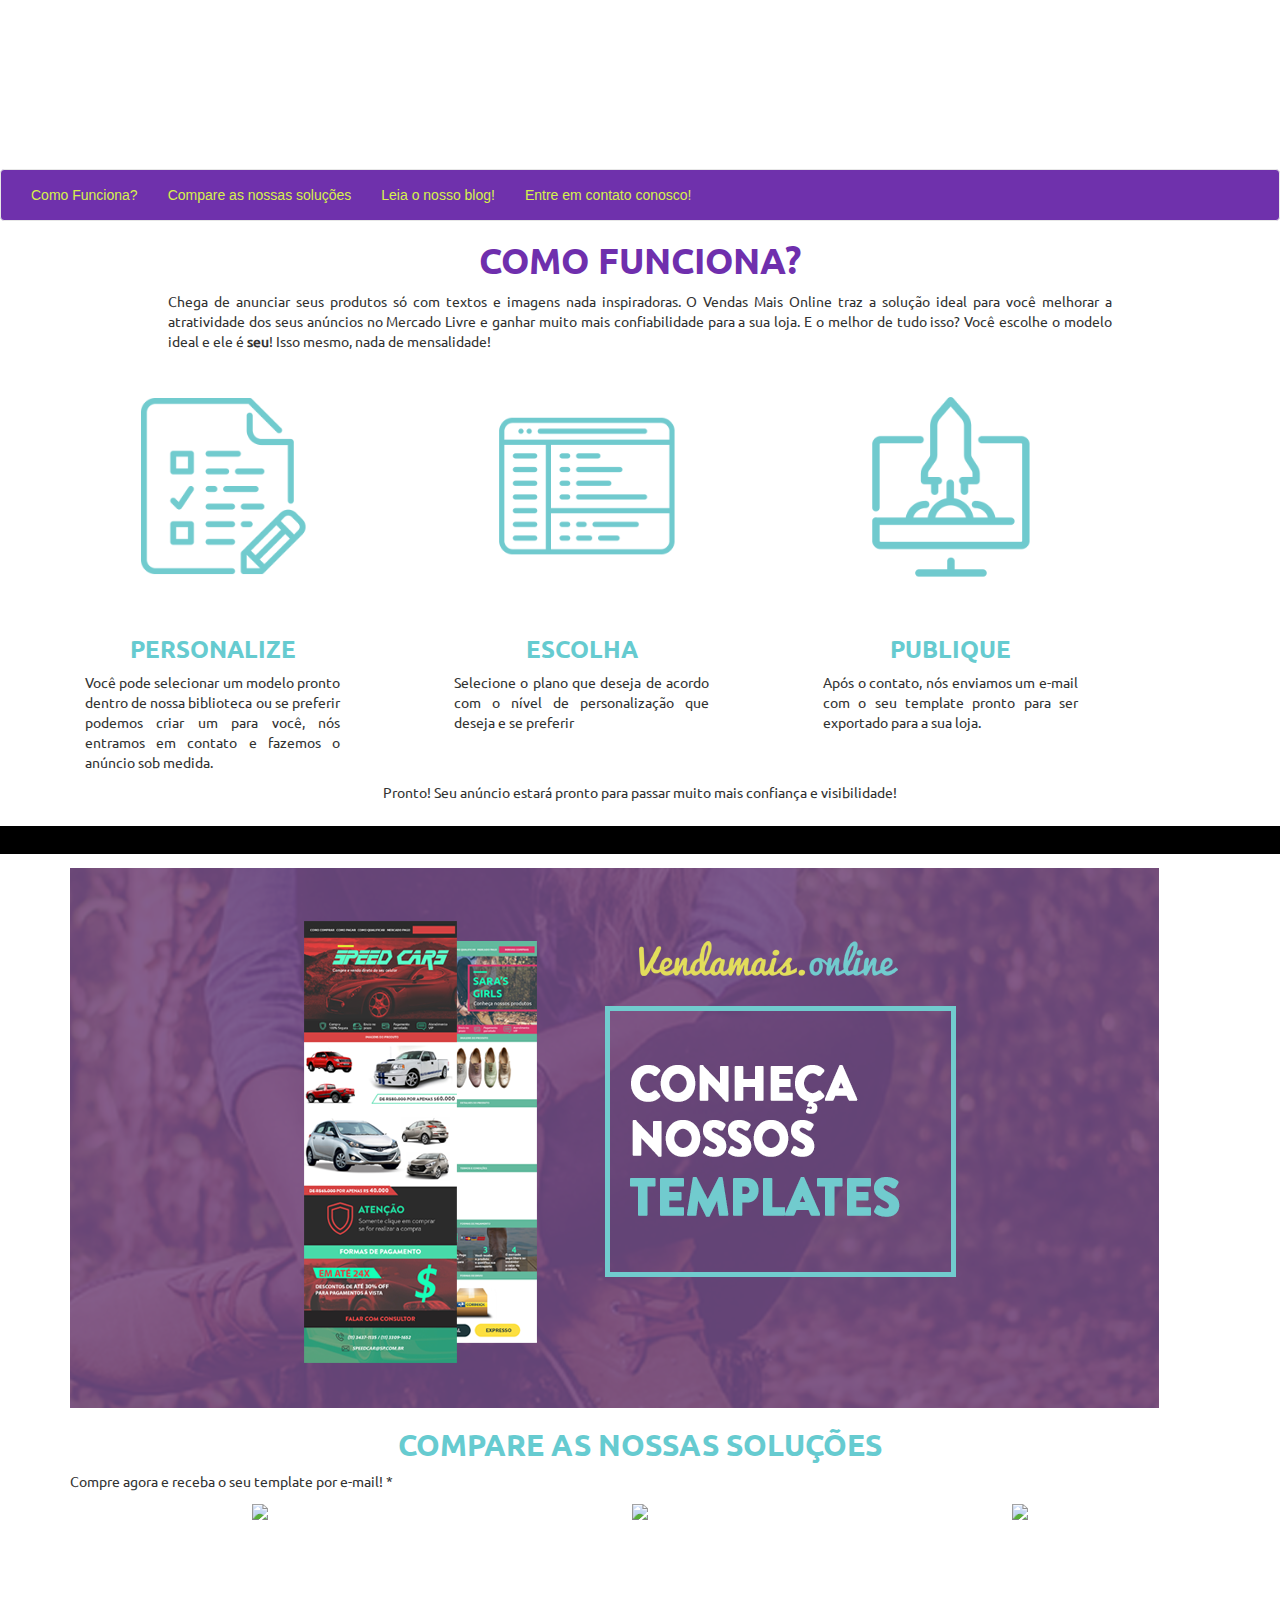
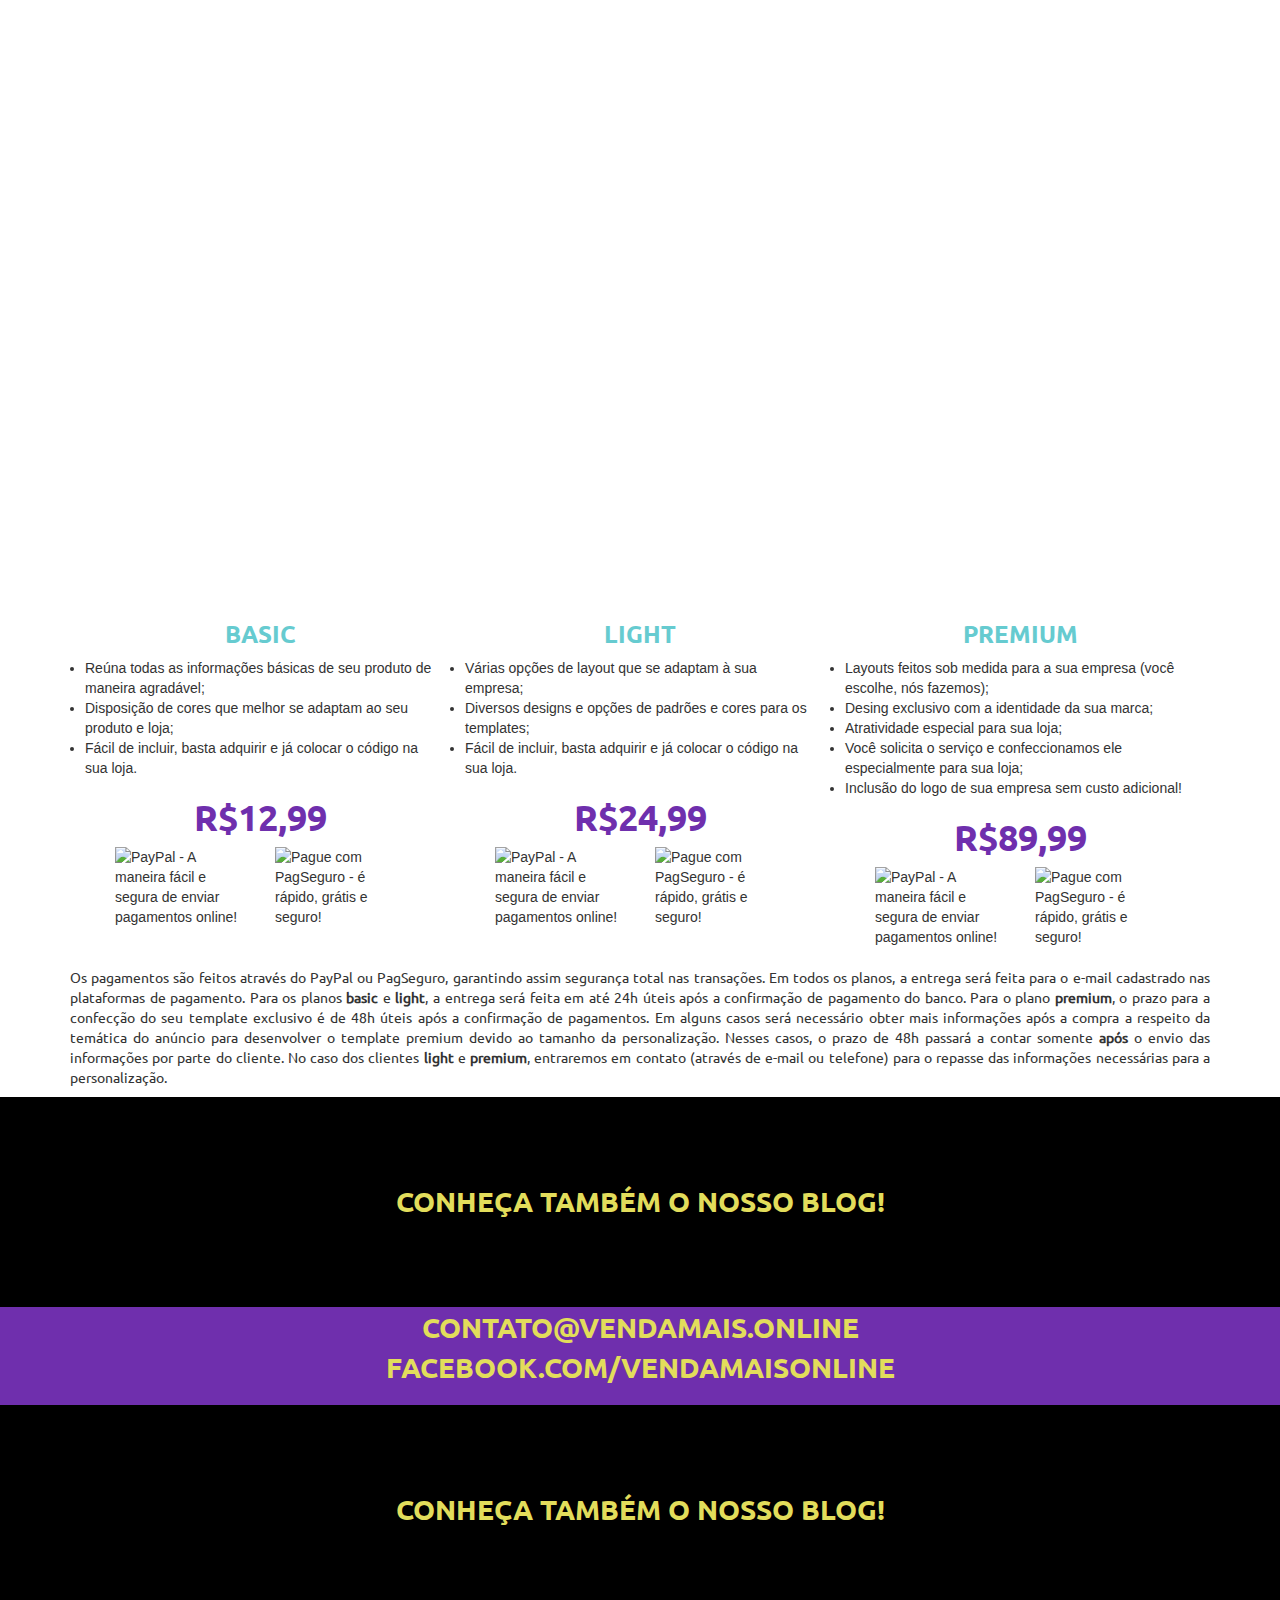
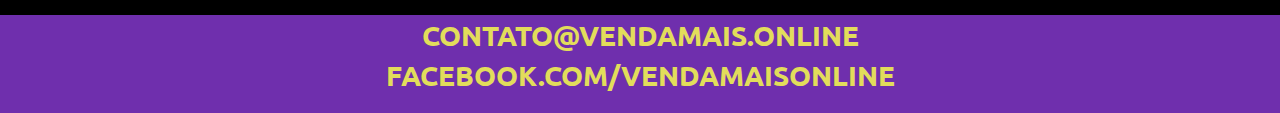
==== commit 97a55b0f: "Bug de merge" ====
--- a/index.html
+++ b/index.html
@@ -13,6 +13,7 @@
   <!-- My own stylesheets -->
   <meta name="viewport" content="width=device-width, initial-scale=1">
   <link rel="stylesheet" type="text/css" href="./css/style.css" media="screen">
+  <link rel="stylesheet" type="text/css" href="/css/style.css" media="screen">
   <meta property="og:image" content="http://vendamais.online:8110/images/banner_socialmedia.jpg" />
   <script>
     (function(i,s,o,g,r,a,m){i['GoogleAnalyticsObject']=r;i[r]=i[r]||function(){
@@ -74,6 +75,24 @@
     </div>
 
     <div class="meio">
+    
+
+    <div class="meio">
+      <div class="row" id="inicio">
+          <iframe class="youTubeVideo" src="https://www.youtube.com/embed/5QcTkW8LFuI" frameborder="0" allowfullscreen></iframe>
+      </div>
+    </div>
+    <nav class="navbar navbar-default custom-navbar vendamais-navbar">
+      <div class="container-fluid">
+        <ul class="nav navbar-nav">
+          <li><a href="#como-funciona">Como Funciona?</a></li>
+          <li><a href="#comparativo">Compare as nossas soluções</a></li>
+          <li><a href="http://blog.vendamais.online/" target="_blank">Leia o nosso blog!</a></li>
+          <li><a href="#contato">Entre em contato conosco!</a></li>
+        </ul>
+      </div>
+    </nav>
+    <div class="meio">
       <div id="como-funciona" class="detailed col-lg-12 col-sm-12 col-xs-12">
         <h1>Como Funciona?</h1>
         <p>Chega de anunciar seus produtos só com textos e imagens nada inspiradoras. O Vendas Mais Online traz a solução ideal para você melhorar a atratividade dos seus anúncios no Mercado Livre e ganhar muito mais confiabilidade para a sua loja. E o melhor de tudo isso? Você escolhe o modelo ideal e ele é <b>seu</b>! Isso mesmo, nada de mensalidade!</p>
@@ -251,6 +270,25 @@
       </div>
 
 
+        </div>
+      </div>
+      <div class="footer-blog-info">
+        <div class="container">
+              <a href="http://blog.vendamais.online" target="_blank">Conheça também o nosso blog!</a>
+        </div>
+      </div>
+      <div class="footer-contact">
+        <div class="container" id="contato">
+          <div>
+            <a href="mailto:contato@vendamais.online" target="_blank">contato@vendamais.online</a>
+          </div>
+          <div>
+            <a href="https://www.facebook.com/vendamaisonline" target="_blank">facebook.com/vendamaisonline</a>
+          </div>
+        </div>
+      </div>
+
+
     </div>
 
   </main>
--- a/css/style.css
+++ b/css/style.css
@@ -193,6 +193,31 @@
   color: #fff;
 }
 
+
+.footer-blog-info .footer-content{
+  margin-left: 30%;
+  margin-top: 6%;
+}
+
+.footer-blog-info .container{
+  margin-top: 6em;
+  text-align: center;
+}
+
+.footer-contact .container{
+  text-align: center;
+}
+
+.footer-contact .container, .footer-contact{
+  background: #6F2FAD;
+  min-height: 7em;
+  background-attachment: fixed;
+  background-size: cover;
+  overflow: hidden;
+  color: #fff;
+}
+
+
 .footer-blog-info a, .footer-contact a{
   font-size: 2em;
   text-transform: uppercase;
@@ -213,6 +238,7 @@
   color: #d6f14b;
 
 }
+
 
 @media screen and (max-width: 1100px){
   .services{
--- a/css/style.css
+++ b/css/style.css
@@ -193,6 +193,31 @@
   color: #fff;
 }
 
+
+.footer-blog-info .footer-content{
+  margin-left: 30%;
+  margin-top: 6%;
+}
+
+.footer-blog-info .container{
+  margin-top: 6em;
+  text-align: center;
+}
+
+.footer-contact .container{
+  text-align: center;
+}
+
+.footer-contact .container, .footer-contact{
+  background: #6F2FAD;
+  min-height: 7em;
+  background-attachment: fixed;
+  background-size: cover;
+  overflow: hidden;
+  color: #fff;
+}
+
+
 .footer-blog-info a, .footer-contact a{
   font-size: 2em;
   text-transform: uppercase;
@@ -213,6 +238,7 @@
   color: #d6f14b;
 
 }
+
 
 @media screen and (max-width: 1100px){
   .services{
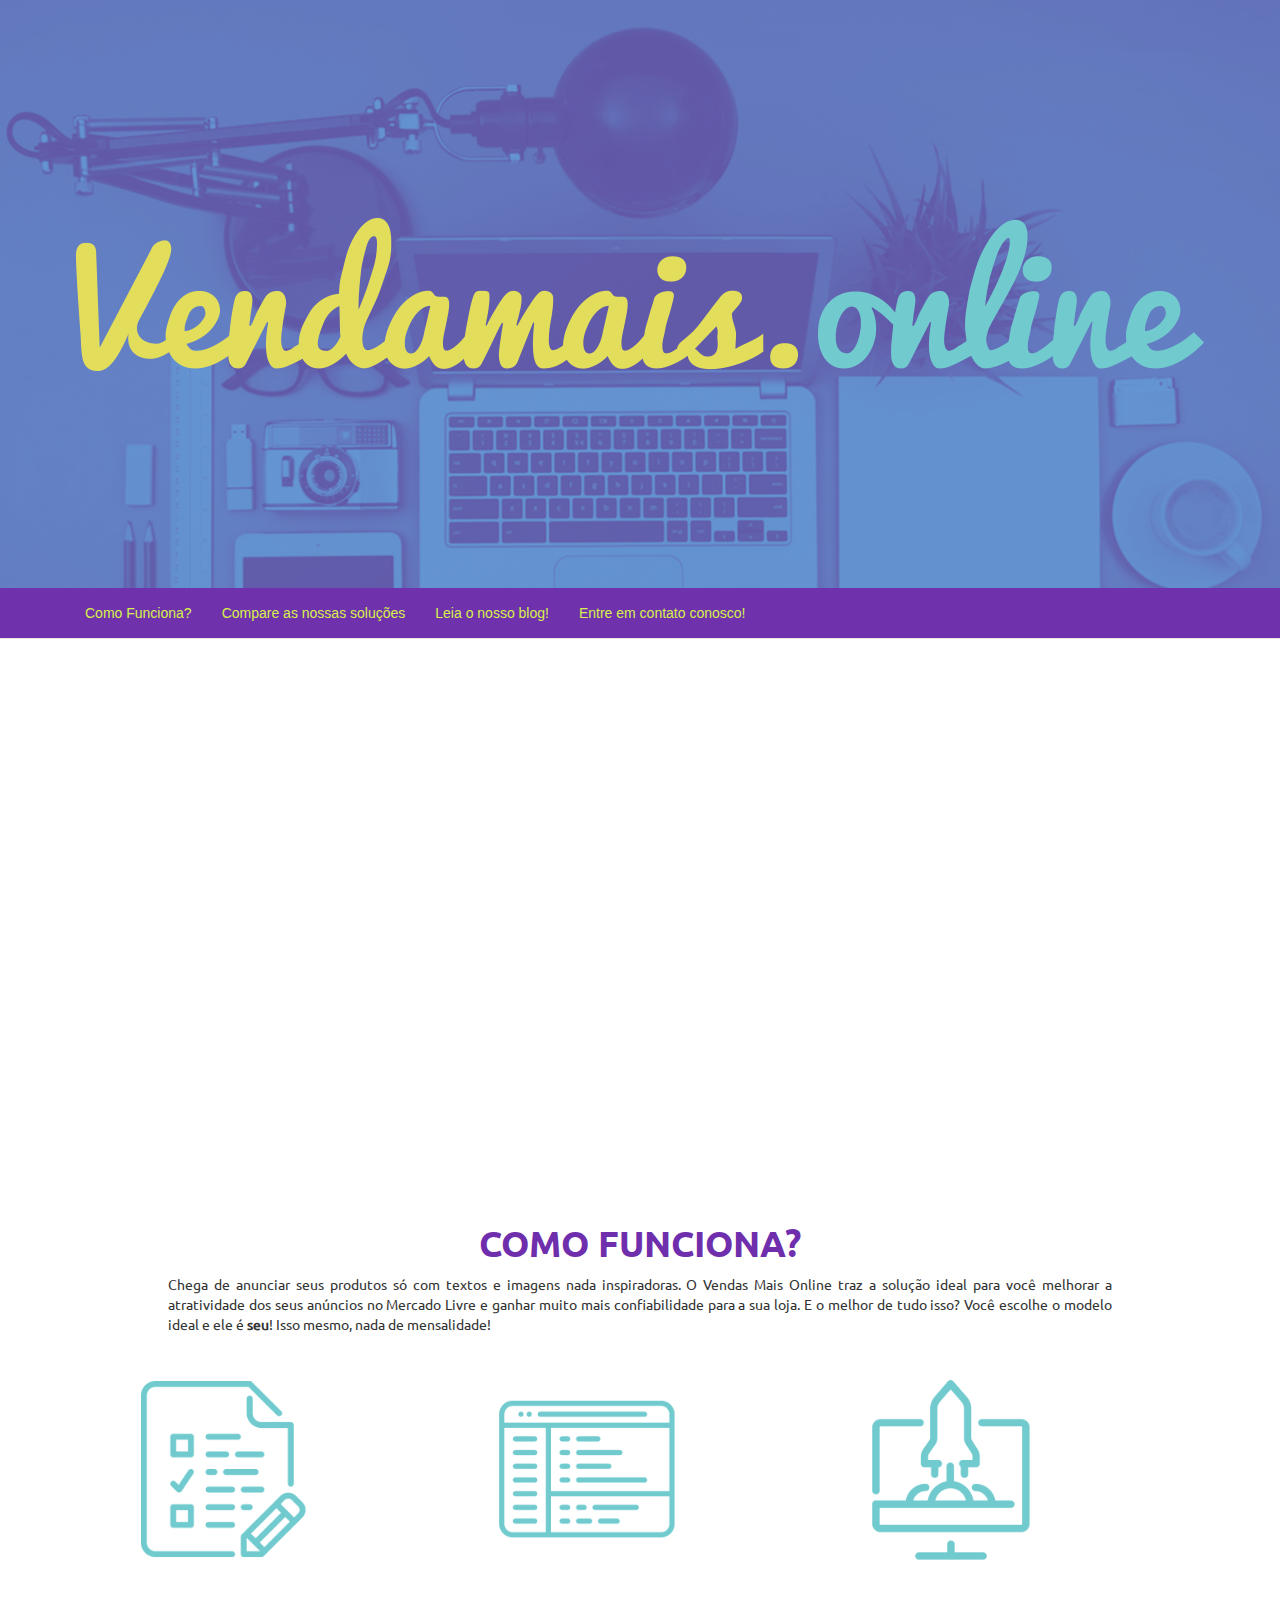
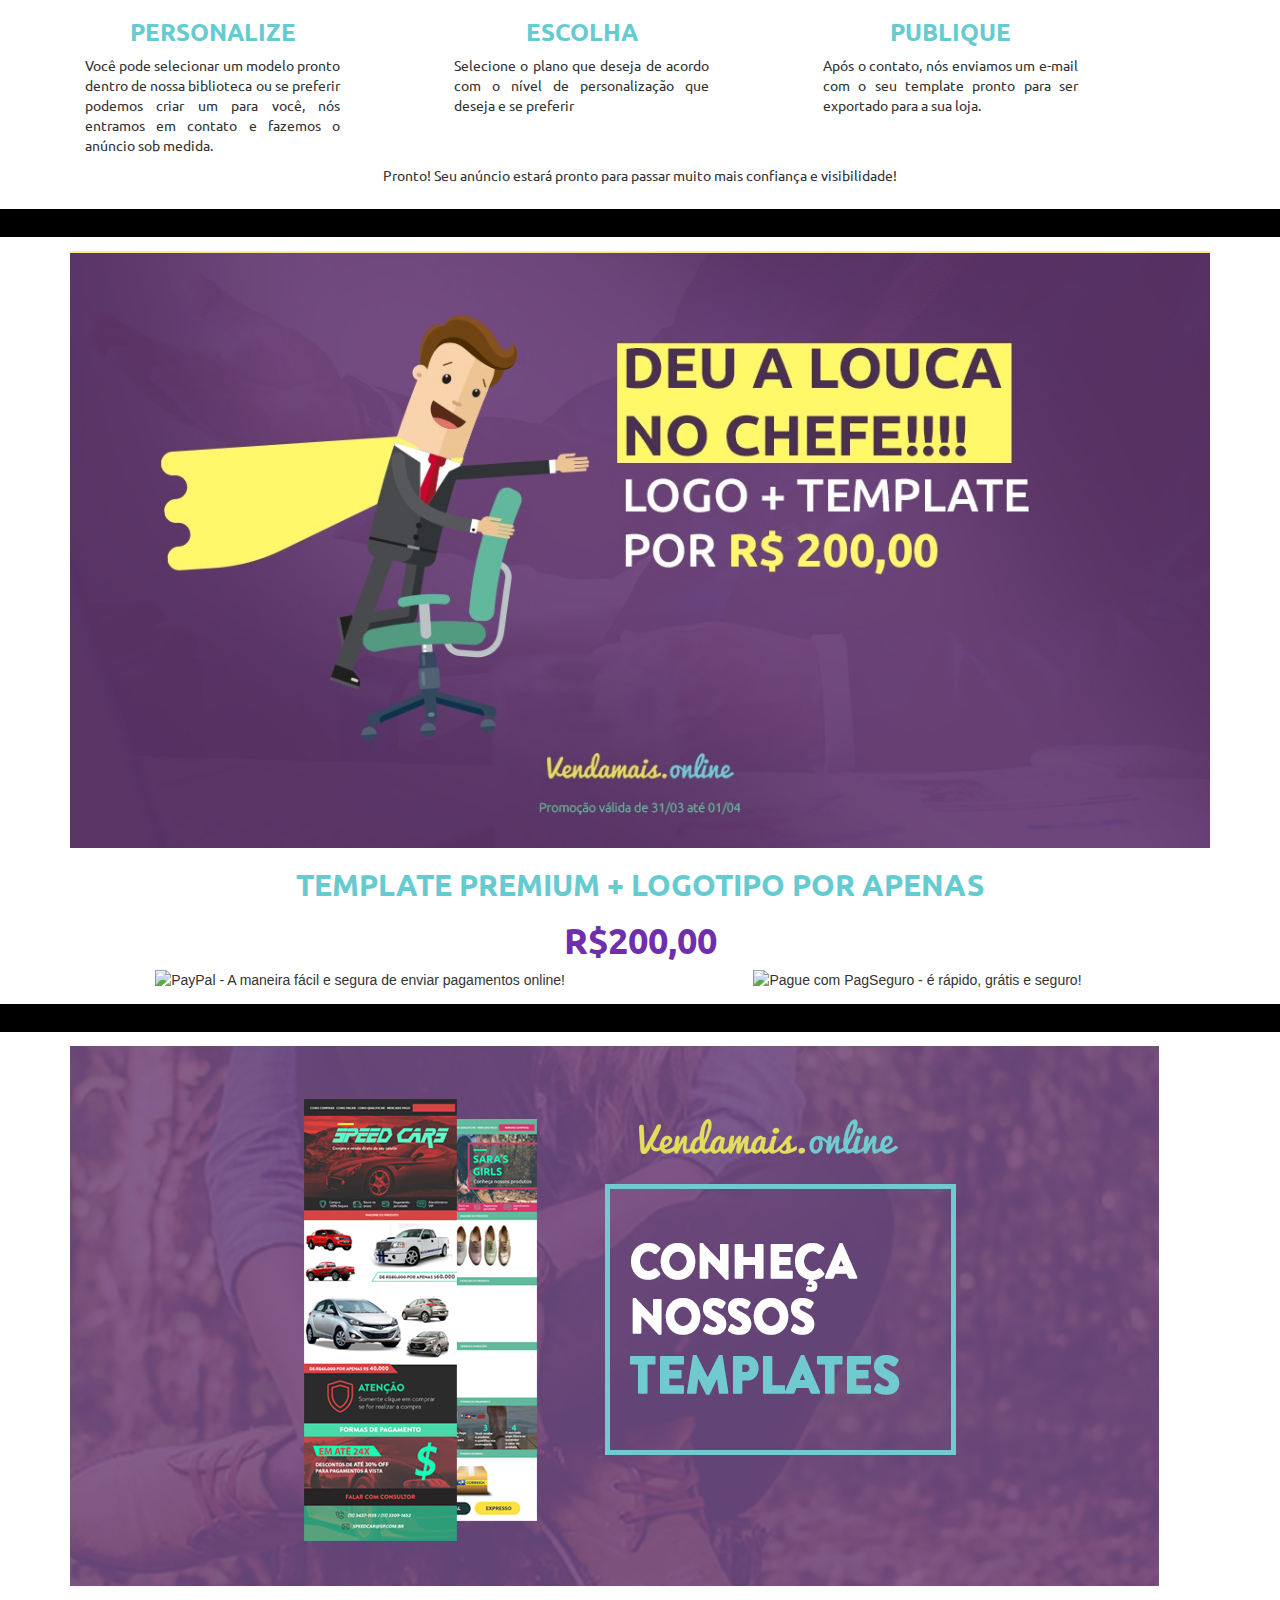
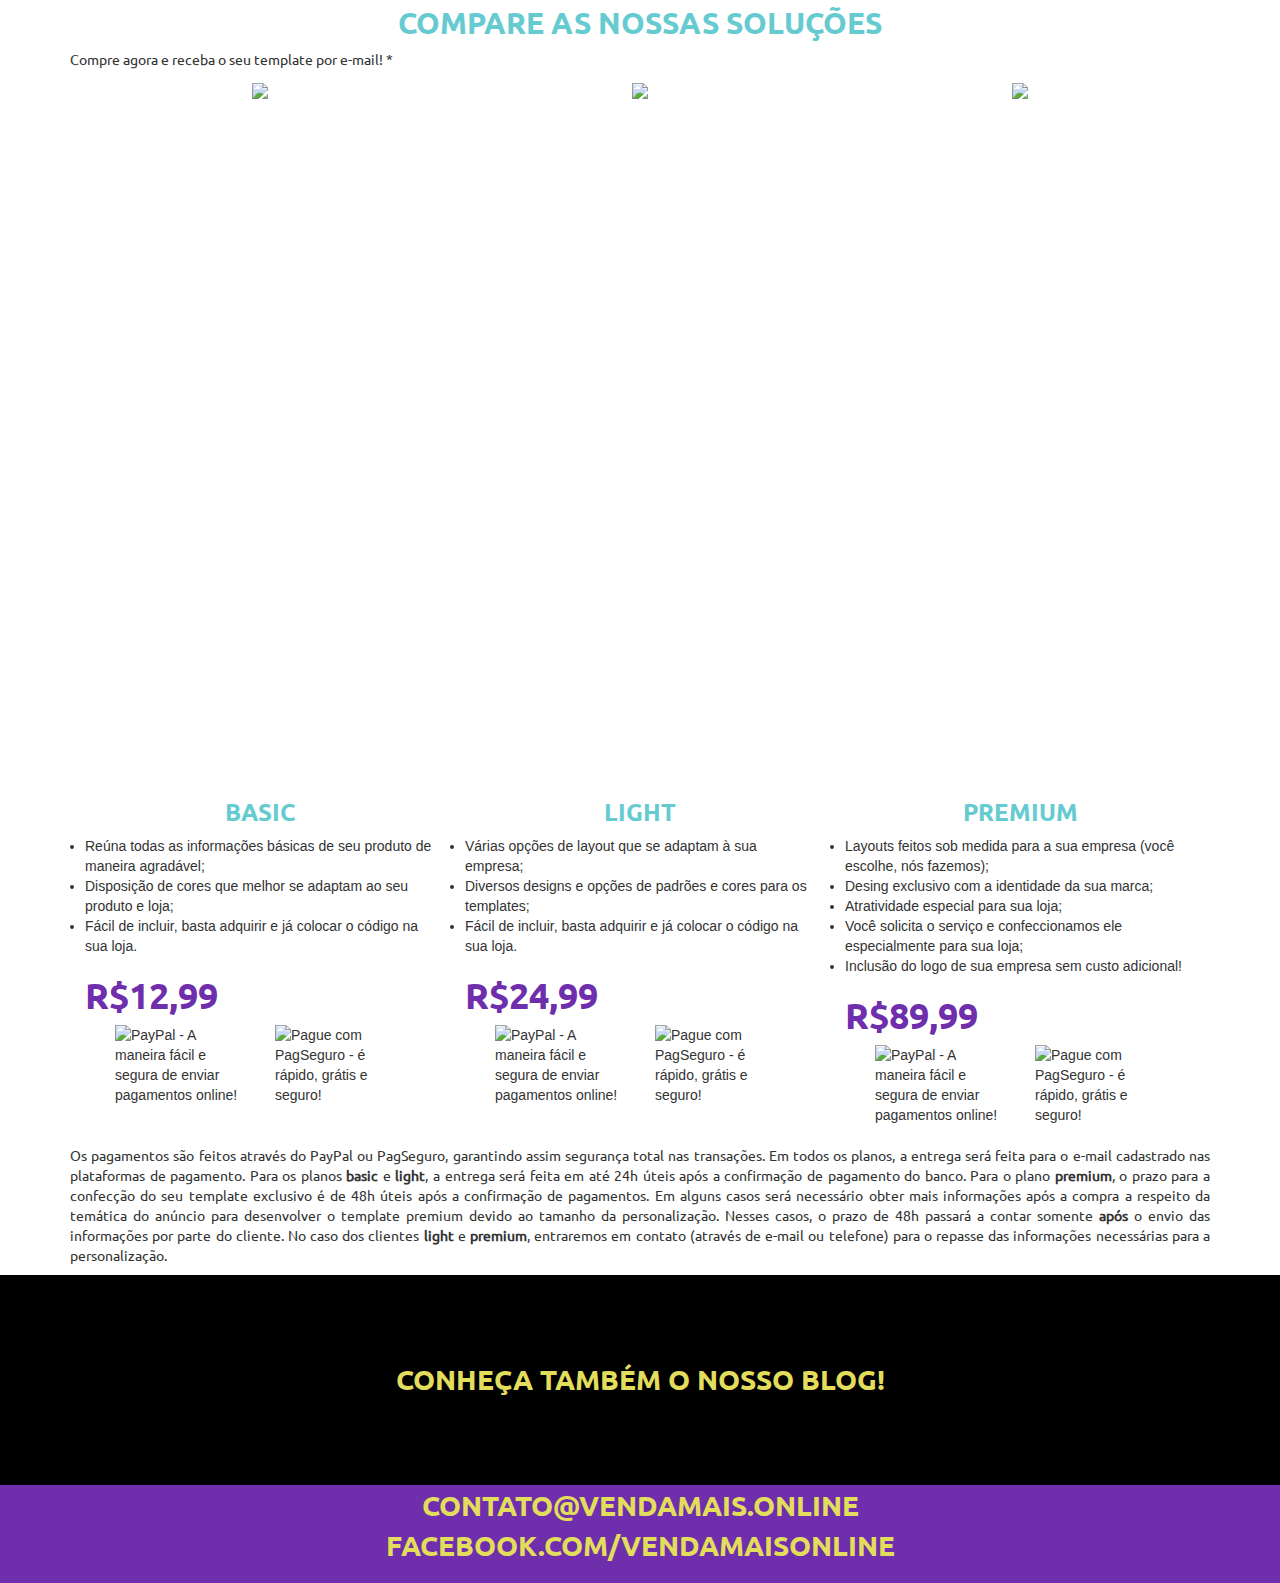
==== commit 15862bcb: "Nova promocao logotipo + template" ====
--- a/index.html
+++ b/index.html
@@ -69,29 +69,12 @@
 	
 
     <div class="meio">
-      <div class="row" id="inicio">
-          <iframe class="youTubeVideo" src="https://www.youtube.com/embed/5QcTkW8LFuI" frameborder="0" allowfullscreen></iframe>
-      </div>
+		<div class="row" id="inicio">
+			<iframe class="youTubeVideo" src="https://www.youtube.com/embed/5QcTkW8LFuI" frameborder="0" allowfullscreen></iframe>
+		</div>
     </div>
 
-    <div class="meio">
-    
-
-    <div class="meio">
-      <div class="row" id="inicio">
-          <iframe class="youTubeVideo" src="https://www.youtube.com/embed/5QcTkW8LFuI" frameborder="0" allowfullscreen></iframe>
-      </div>
-    </div>
-    <nav class="navbar navbar-default custom-navbar vendamais-navbar">
-      <div class="container-fluid">
-        <ul class="nav navbar-nav">
-          <li><a href="#como-funciona">Como Funciona?</a></li>
-          <li><a href="#comparativo">Compare as nossas soluções</a></li>
-          <li><a href="http://blog.vendamais.online/" target="_blank">Leia o nosso blog!</a></li>
-          <li><a href="#contato">Entre em contato conosco!</a></li>
-        </ul>
-      </div>
-    </nav>
+
     <div class="meio">
       <div id="como-funciona" class="detailed col-lg-12 col-sm-12 col-xs-12">
         <h1>Como Funciona?</h1>
@@ -123,6 +106,38 @@
         </div>
         <p class="centralize-text">Pronto! Seu anúncio estará pronto para passar muito mais confiança e visibilidade!</p>
       </div>
+      <div class="cut-line"></div>
+        <div class="container">
+          <div class="row">
+            <img class="img-responsive" src="/images/banner_logo.jpeg">
+            <h2>Template <b>PREMIUM</b> + <b>LOGOTIPO</b> por apenas</h2>
+            <h1>R$200,00</h1>
+            <div class="container-fluid">
+              <div class="row" style="text-align: center;">
+                <div class="col-lg-6 col-sm-6 col-xs-12">
+                  <!--PAYPAL-->
+                  <form action="https://www.paypal.com/cgi-bin/webscr" method="post" target="_blank">
+                    <input type="hidden" name="cmd" value="_s-xclick">
+                    <input type="hidden" name="hosted_button_id" value="PPA84FP2YWRQE">
+                    <input type="image" src="https://www.paypalobjects.com/pt_BR/BR/i/btn/btn_buynowCC_LG.gif" border="0" name="submit" alt="PayPal - A maneira fácil e segura de enviar pagamentos online!">
+                    <img alt="" border="0" src="https://www.paypalobjects.com/pt_BR/i/scr/pixel.gif" width="1" height="1">
+                  </form>
+                  <!--END PAYPAL-->
+                </div>
+                <div class="col-lg-6 col-sm-6 col-xs-12">
+                  <!--PAGSEGURO-->
+                  <form action="https://pagseguro.uol.com.br/checkout/v2/payment.html" method="post" target="_blank">
+                    <input type="hidden" name="code" value="8A8BC227DDDD4AB0049A2FA835A0F9CF" />
+                    <input type="hidden" name="iot" value="button" />
+                    <input type="image" src="https://stc.pagseguro.uol.com.br/public/img/botoes/pagamentos/120x53-comprar-laranja.gif" name="submit" alt="Pague com PagSeguro - é rápido, grátis e seguro!" />
+                  </form>
+                  <!--END PAGSEGURO-->
+                </div>
+                </div>
+              </div>
+            </div>
+          </div>
+        </div>
       <div class="cut-line"></div>
       <div class="container">
         <div class="row">
@@ -272,21 +287,6 @@
 
         </div>
       </div>
-      <div class="footer-blog-info">
-        <div class="container">
-              <a href="http://blog.vendamais.online" target="_blank">Conheça também o nosso blog!</a>
-        </div>
-      </div>
-      <div class="footer-contact">
-        <div class="container" id="contato">
-          <div>
-            <a href="mailto:contato@vendamais.online" target="_blank">contato@vendamais.online</a>
-          </div>
-          <div>
-            <a href="https://www.facebook.com/vendamaisonline" target="_blank">facebook.com/vendamaisonline</a>
-          </div>
-        </div>
-      </div>
 
 
     </div>
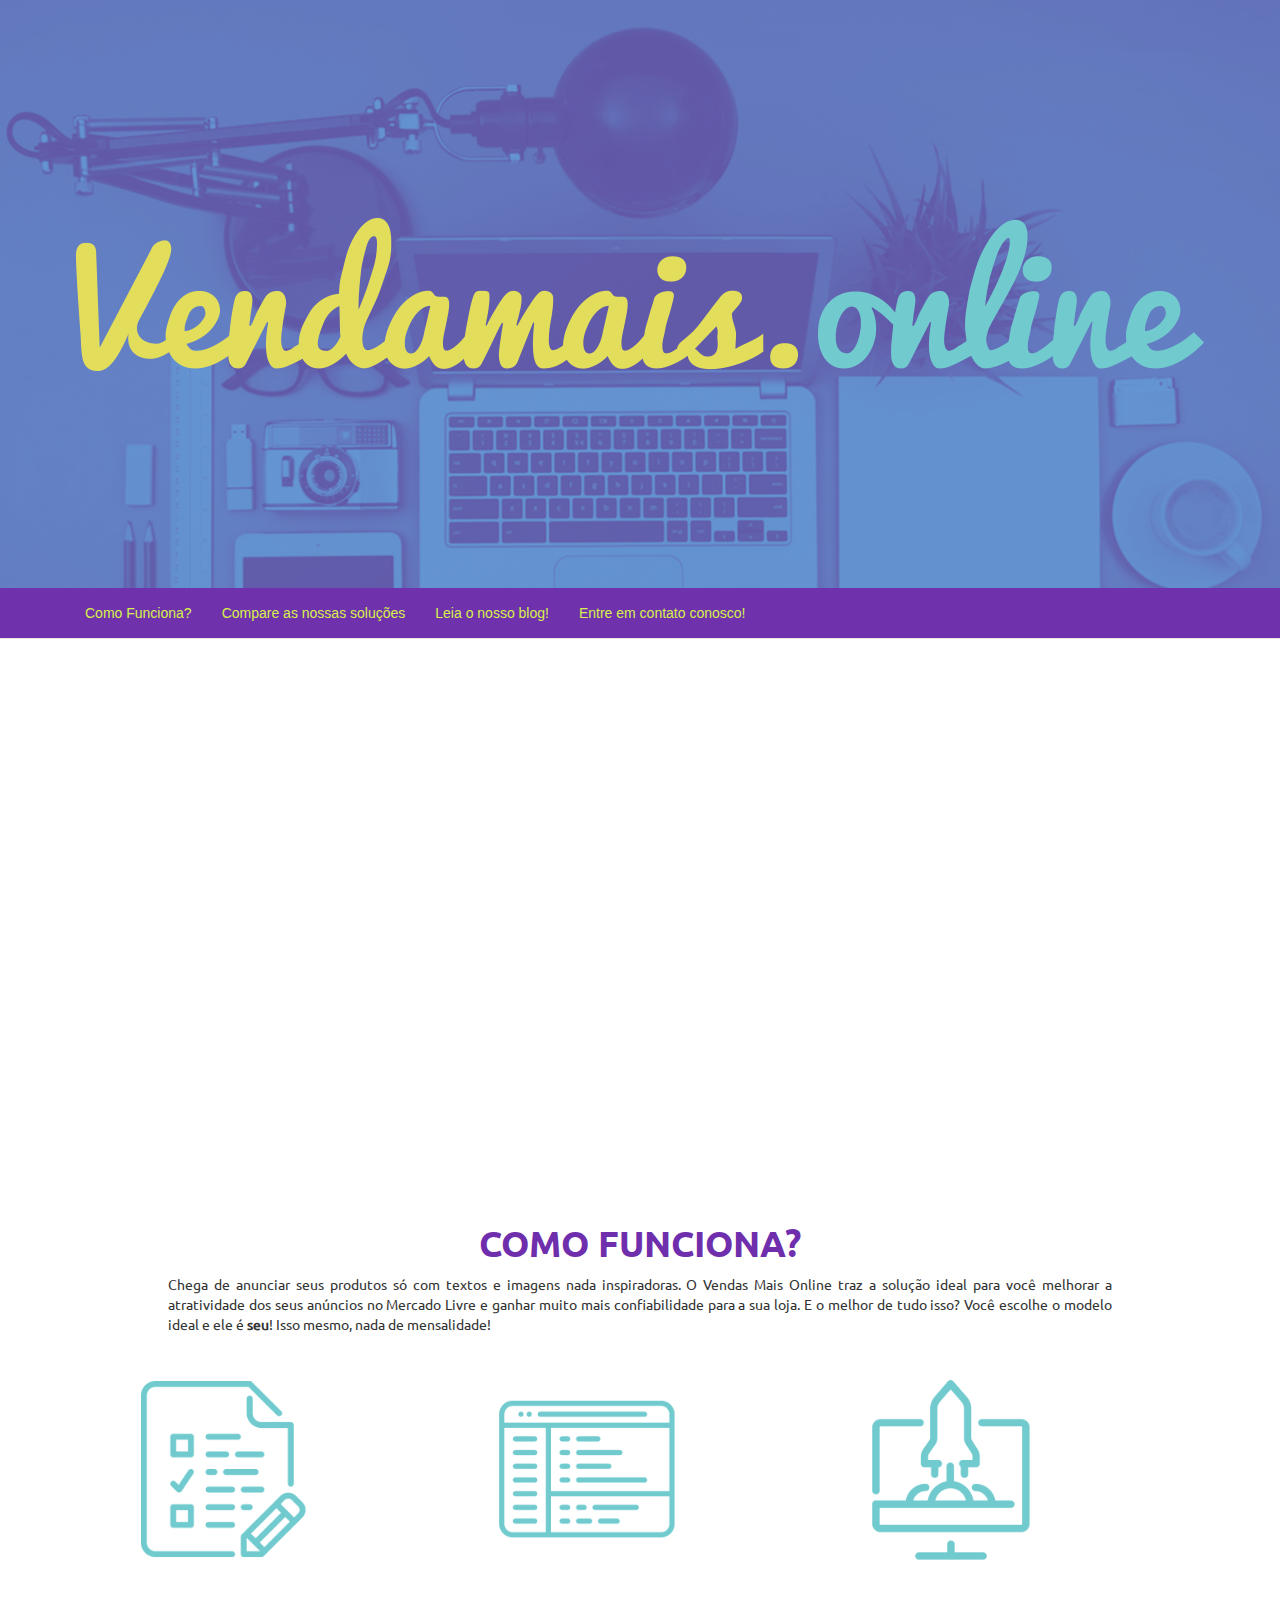
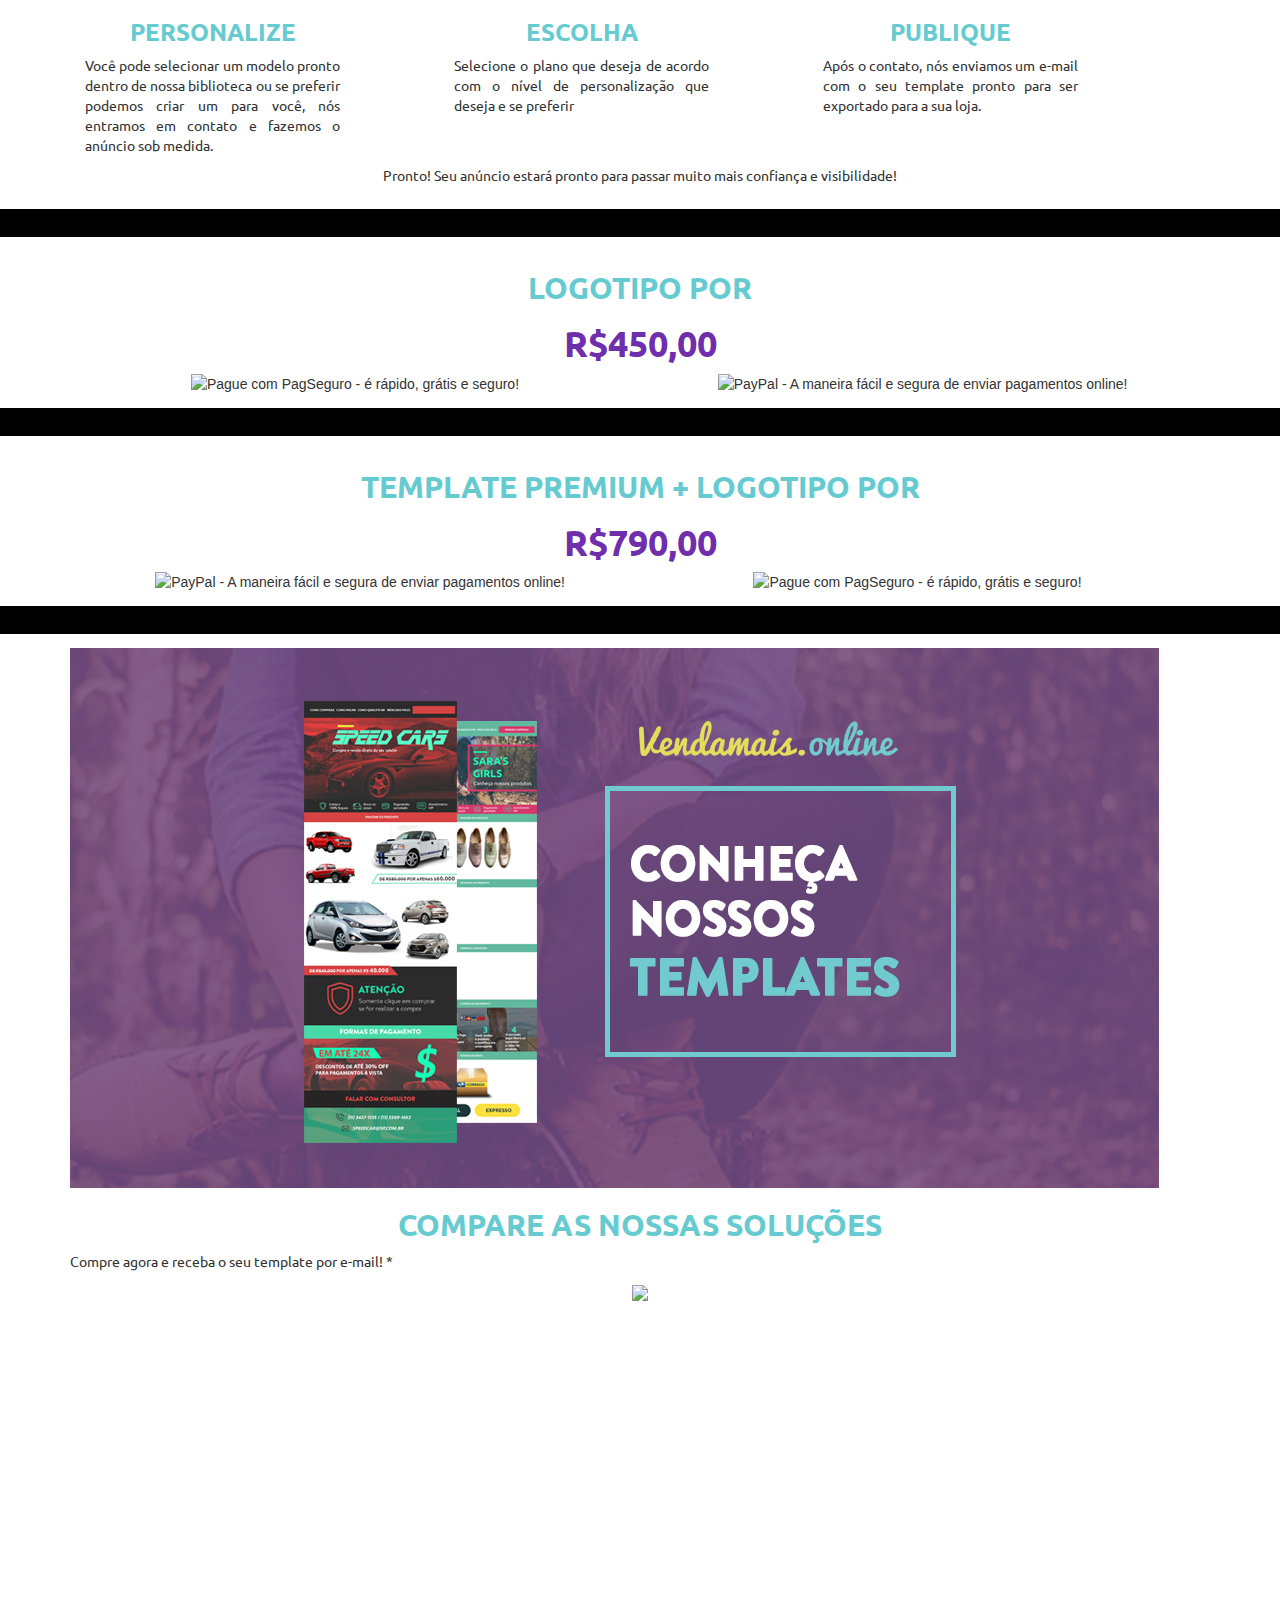
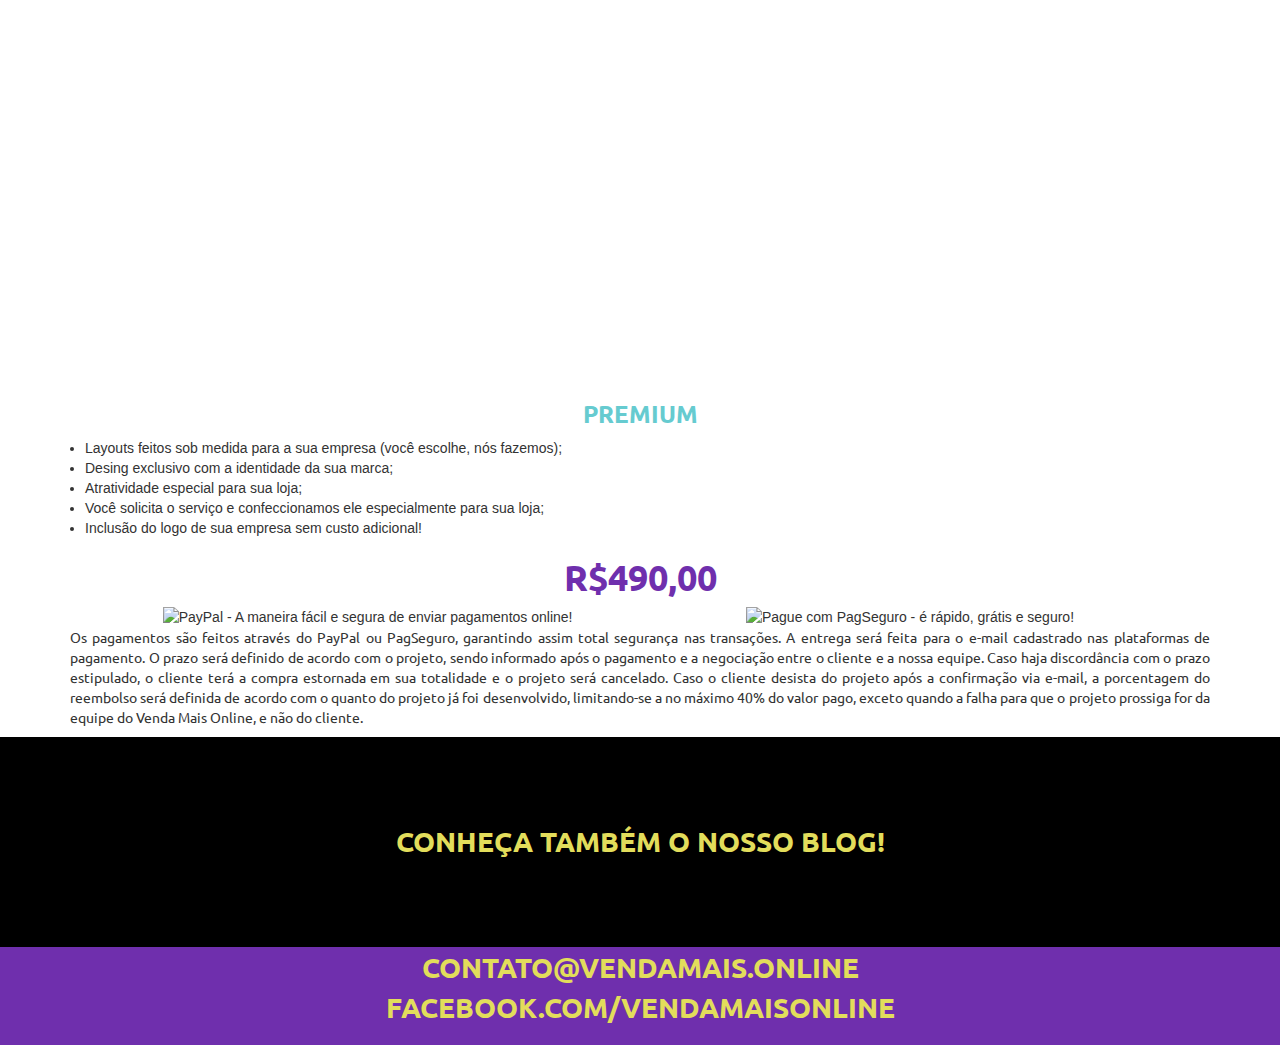
==== commit 09d2e2ae: "Reajuste de precos" ====
--- a/index.html
+++ b/index.html
@@ -107,123 +107,72 @@
         <p class="centralize-text">Pronto! Seu anúncio estará pronto para passar muito mais confiança e visibilidade!</p>
       </div>
       <div class="cut-line"></div>
-        <div class="container">
-          <div class="row">
-            <img class="img-responsive" src="/images/banner_logo.jpeg">
-            <h2>Template <b>PREMIUM</b> + <b>LOGOTIPO</b> por apenas</h2>
-            <h1>R$200,00</h1>
-            <div class="container-fluid">
-              <div class="row" style="text-align: center;">
-                <div class="col-lg-6 col-sm-6 col-xs-12">
-                  <!--PAYPAL-->
-                  <form action="https://www.paypal.com/cgi-bin/webscr" method="post" target="_blank">
-                    <input type="hidden" name="cmd" value="_s-xclick">
-                    <input type="hidden" name="hosted_button_id" value="PPA84FP2YWRQE">
-                    <input type="image" src="https://www.paypalobjects.com/pt_BR/BR/i/btn/btn_buynowCC_LG.gif" border="0" name="submit" alt="PayPal - A maneira fácil e segura de enviar pagamentos online!">
-                    <img alt="" border="0" src="https://www.paypalobjects.com/pt_BR/i/scr/pixel.gif" width="1" height="1">
-                  </form>
-                  <!--END PAYPAL-->
-                </div>
-                <div class="col-lg-6 col-sm-6 col-xs-12">
-                  <!--PAGSEGURO-->
-                  <form action="https://pagseguro.uol.com.br/checkout/v2/payment.html" method="post" target="_blank">
-                    <input type="hidden" name="code" value="8A8BC227DDDD4AB0049A2FA835A0F9CF" />
-                    <input type="hidden" name="iot" value="button" />
-                    <input type="image" src="https://stc.pagseguro.uol.com.br/public/img/botoes/pagamentos/120x53-comprar-laranja.gif" name="submit" alt="Pague com PagSeguro - é rápido, grátis e seguro!" />
-                  </form>
-                  <!--END PAGSEGURO-->
-                </div>
-                </div>
-              </div>
-            </div>
-          </div>
-        </div>
+      <div class="container">
+        <div class="row">
+          <h2>Logotipo por</h2>
+          <h1>R$450,00</h1>
+          <div class="row centralize-text">
+            <div class="coll-lg-6 col-sm-6 col-xs-12">
+              <!-- PAGSEGURO -->
+              <form action="https://pagseguro.uol.com.br/checkout/v2/payment.html" method="post" target="_blank">
+                <input type="hidden" name="code" value="3D09EA23CACA50B774A10FBA63E756FE" />
+                <input type="hidden" name="iot" value="button" />
+                <input type="image" src="https://stc.pagseguro.uol.com.br/public/img/botoes/pagamentos/120x53-comprar-laranja.gif" name="submit" alt="Pague com PagSeguro - é rápido, grátis e seguro!" />
+              </form>
+              <!-- PAGSEGURO -->
+            </div>
+            <div class="coll-lg-6 col-sm-6 col-xs-12">
+              <!-- PAYPAL -->
+              <form action="https://www.paypal.com/cgi-bin/webscr" method="post" target="_blank">
+                <input type="hidden" name="cmd" value="_s-xclick">
+                <input type="hidden" name="hosted_button_id" value="J4BS9C92JY9GG">
+                <input type="image" src="https://www.paypalobjects.com/pt_BR/BR/i/btn/btn_buynowCC_LG.gif" border="0" name="submit" alt="PayPal - A maneira fácil e segura de enviar pagamentos online!">
+                <img alt="" border="0" src="https://www.paypalobjects.com/pt_BR/i/scr/pixel.gif" width="1" height="1">
+              </form>
+              <!-- PAYPAL -->
+            </div>
+          </div>
+        </div>
+      </div>
+      <div class="cut-line"></div>
+      <div class="container">
+        <div class="row">
+          <h2>Template <b>PREMIUM</b> + <b>LOGOTIPO</b> por</h2>
+          <h1>R$790,00</h1>
+          <div class="container-fluid">
+            <div class="row" style="text-align: center;">
+              <div class="col-lg-6 col-sm-6 col-xs-12">
+                <!--PAYPAL-->
+                <form action="https://www.paypal.com/cgi-bin/webscr" method="post" target="_blank">
+                  <input type="hidden" name="cmd" value="_s-xclick">
+                  <input type="hidden" name="hosted_button_id" value="PPA84FP2YWRQE">
+                  <input type="image" src="https://www.paypalobjects.com/pt_BR/BR/i/btn/btn_buynowCC_LG.gif" border="0" name="submit" alt="PayPal - A maneira fácil e segura de enviar pagamentos online!">
+                  <img alt="" border="0" src="https://www.paypalobjects.com/pt_BR/i/scr/pixel.gif" width="1" height="1">
+                </form>
+                <!--END PAYPAL-->
+              </div>
+              <div class="col-lg-6 col-sm-6 col-xs-12">
+                <!--PAGSEGURO-->
+                <form action="https://pagseguro.uol.com.br/checkout/v2/payment.html" method="post" target="_blank">
+                  <input type="hidden" name="code" value="A9514638F0F0D71444890FA0DBAEE327" />
+                  <input type="hidden" name="iot" value="button" />
+                  <input type="image" src="https://stc.pagseguro.uol.com.br/public/img/botoes/pagamentos/120x53-comprar-laranja.gif" name="submit" alt="Pague com PagSeguro - é rápido, grátis e seguro!" />
+                </form>
+                <!--END PAGSEGURO-->
+              </div>
+              </div>
+            </div>
+          </div>
+        </div>
+      </div>
       <div class="cut-line"></div>
       <div class="container">
         <div class="row">
           <img class="img-responsive" src="/images/banner_promote.png">
           <h2 id="comparativo">Compare as nossas soluções</h2>
-          <p>Compre agora e receba o seu template por e-mail! *</b></p>
-          <div class="product col-lg-4 col-sm-4 col-xs-12">
-            <div class="template-image image-center">
-              <a href="/images/templates/sapatos.png" target="_blank">
-                <img src="/images/templates/sapatos.png">
-              </a>
-            </div>
-            <h3>BASIC</h3>
-            <div>
-              <ul>
-                <li>Reúna todas as informações básicas de seu produto de maneira agradável;</li>
-                <li>Disposição de cores que melhor se adaptam ao seu produto e loja;</li>
-                <li>Fácil de incluir, basta adquirir e já colocar o código na sua loja.</li>
-              </ul>
-            </div>
-            <div>
-              <h1>R$12,99</h1>
-            </div>
-            <div class="container-fluid">
-              <div class="col-lg-6 col-sm-6 col-xs-12">
-                <!--PAYPAL-->
-                <form class="payment-form" action="https://www.paypal.com/cgi-bin/webscr" method="post" target="_blank">
-                  <input type="hidden" name="cmd" value="_s-xclick">
-                  <input type="hidden" name="hosted_button_id" value="5SWQU5N2GQPDU">
-                  <input type="image" src="https://www.paypalobjects.com/pt_BR/BR/i/btn/btn_buynowCC_LG.gif" border="0" name="submit" alt="PayPal - A maneira fácil e segura de enviar pagamentos online!">
-                  <img alt="" border="0" src="https://www.paypalobjects.com/pt_BR/i/scr/pixel.gif" width="1" height="1">
-                </form>
-                <!--END PAYPAL-->
-              </div>
-              <div class="col-lg-6 col-sm-6 col-xs-12">
-                <!--PAGSEGURO-->
-                <form class="payment-form" action="https://pagseguro.uol.com.br/checkout/v2/payment.html" method="post" target="_blank">
-                  <input type="hidden" name="code" value="4B11B0B96D6D4A56640C9F8C6C42947D" />
-                  <input type="hidden" name="iot" value="button" />
-                  <input type="image" src="https://stc.pagseguro.uol.com.br/public/img/botoes/pagamentos/120x53-comprar-laranja.gif" name="submit" alt="Pague com PagSeguro - é rápido, grátis e seguro!" />
-                </form>
-                <!--END PAGSEGURO-->
-              </div>
-            </div>
-          </div>
-          <div class="product col-lg-4 col-sm-4 col-xs-12">
-            <div class="template-image image-center">
-                <a href="/images/templates/smartphone.png" target="_blank">
-                  <img src="/images/templates/smartphone.png">
-                </a>
-            </div>
-            <h3>LIGHT</h3>
-            <div>
-              <ul>
-                <li>Várias opções de layout que se adaptam à sua empresa;</li>
-                <li>Diversos designs e opções de padrões e cores para os templates;</li>
-                <li>Fácil de incluir, basta adquirir e já colocar o código na sua loja.</li>
-              </ul>
-            </div>
-            <div>
-              <h1>R$24,99</h1>
-            </div>
-            <div class="container-fluid">
-              <div class="col-lg-6 col-sm-6 col-xs-12">
-                <!--PAYPAL-->
-                <form class="payment-form" action="https://www.paypal.com/cgi-bin/webscr" method="post" target="_blank">
-                  <input type="hidden" name="cmd" value="_s-xclick">
-                  <input type="hidden" name="hosted_button_id" value="EV3WARJEH2H5S">
-                  <input type="image" src="https://www.paypalobjects.com/pt_BR/BR/i/btn/btn_buynowCC_LG.gif" border="0" name="submit" alt="PayPal - A maneira fácil e segura de enviar pagamentos online!">
-                  <img alt="" border="0" src="https://www.paypalobjects.com/pt_BR/i/scr/pixel.gif" width="1" height="1">
-                </form>
-                <!--END PAYPAL-->
-              </div>
-              <div class="col-lg-6 col-sm-6 col-xs-12">
-                <!--PAGSEGURO-->
-                <form class="payment-form" action="https://pagseguro.uol.com.br/checkout/v2/payment.html" method="post" target="_blank">
-                  <input type="hidden" name="code" value="77E6DE88E8E8572DD451BF9C795D9559" />
-                  <input type="hidden" name="iot" value="button" />
-                  <input type="image" src="https://stc.pagseguro.uol.com.br/public/img/botoes/pagamentos/120x53-comprar-laranja.gif" name="submit" alt="Pague com PagSeguro - é rápido, grátis e seguro!" />
-                </form>
-                <!--END PAGSEGURO-->
-              </div>
-            </div>
-          </div>
-          <div class="product col-lg-4 col-sm-4 col-xs-12">
-            <div class="template-image image-center">
+          <p>Compre agora e receba o seu template por e-mail! *</p>
+          <div class="product col-lg-12 col-sm-12 col-xs-12">
+            <div class="template-image centralize-content">
               <a href="/images/templates/carro.jpg" target="_blank">
                 <img src="/images/templates/carro.jpg">
               </a>
@@ -238,10 +187,10 @@
                 <li>Inclusão do logo de sua empresa sem custo adicional!</li>
               </ul>
             </div>
-            <div>
-              <h1>R$89,99</h1>
-            </div>
-            <div class="container-fluid">
+            <div class="centralize-content">
+              <h1>R$490,00</h1>
+            </div>
+            <div class="container-fluid centralize-content">
               <div class="col-lg-6 col-sm-6 col-xs-12">
                 <!--PAYPAL-->
                 <form class="payment-form" action="https://www.paypal.com/cgi-bin/webscr" method="post" target="_blank">
@@ -254,8 +203,8 @@
               </div>
               <div class="col-lg-6 col-sm-6 col-xs-12">
                 <!--PAGSEGURO-->
-                <form class="payment-form" action="https://pagseguro.uol.com.br/checkout/v2/payment.html" method="post" target="_blank">
-                  <input type="hidden" name="code" value="35330650BEBE97EEE4125F983DE088C8" />
+                <form action="https://pagseguro.uol.com.br/checkout/v2/payment.html" method="post" target="_blank">
+                  <input type="hidden" name="code" value="D802F69F9797D58BB4BD4F97C56303ED" />
                   <input type="hidden" name="iot" value="button" />
                   <input type="image" src="https://stc.pagseguro.uol.com.br/public/img/botoes/pagamentos/120x53-comprar-laranja.gif" name="submit" alt="Pague com PagSeguro - é rápido, grátis e seguro!" />
                 </form>
@@ -263,11 +212,11 @@
               </div>
             </div>
           </div>
-          <p class="justify-text">Os pagamentos são feitos através do PayPal ou PagSeguro, garantindo assim segurança total nas transações.
-Em todos os planos, a entrega será feita para o e-mail cadastrado nas plataformas de pagamento. Para os planos <b>basic</b> e <b>light</b>, a entrega será feita em até 24h úteis após a confirmação de pagamento do banco. Para o plano <b>premium</b>, o prazo para a confecção do seu template exclusivo é de 48h úteis após a confirmação de pagamentos. Em alguns casos será necessário obter mais informações após a compra a respeito da temática do anúncio para desenvolver o template premium devido ao tamanho da personalização. Nesses casos, o prazo de 48h passará a contar somente <b>após</b> o envio das informações por parte do cliente.
-No caso dos clientes <b>light</b> e <b>premium</b>, entraremos em contato (através de e-mail ou telefone) para o repasse das informações necessárias para a personalização.</p>
-        </div>
-      </div>
+          <p class="justify-text">Os pagamentos são feitos através do PayPal ou PagSeguro, garantindo assim total segurança nas transações. A entrega será feita para o e-mail cadastrado nas plataformas de pagamento. O prazo será definido de acordo com o projeto, sendo informado após o pagamento e a negociação entre o cliente e a nossa equipe. Caso haja discordância com o prazo estipulado, o cliente terá a compra estornada em sua totalidade e o projeto será cancelado. Caso o cliente desista do projeto após a confirmação via e-mail, a porcentagem do reembolso será definida de acordo com o quanto do projeto já foi desenvolvido, limitando-se a no máximo 40% do valor pago, exceto quando a falha para que o projeto prossiga for da equipe do Venda Mais Online, e não do cliente.</p>
+        </div>
+      </div>
+      
+      
       <div class="footer-blog-info">
         <div class="container">
               <a href="http://blog.vendamais.online" target="_blank">Conheça também o nosso blog!</a>
--- a/css/style.css
+++ b/css/style.css
@@ -126,7 +126,7 @@
   color: #fff;
 }
 
-.image-center{
+.centralize-content{
   text-align: center;
 }
 
--- a/css/style.css
+++ b/css/style.css
@@ -126,7 +126,7 @@
   color: #fff;
 }
 
-.image-center{
+.centralize-content{
   text-align: center;
 }
 
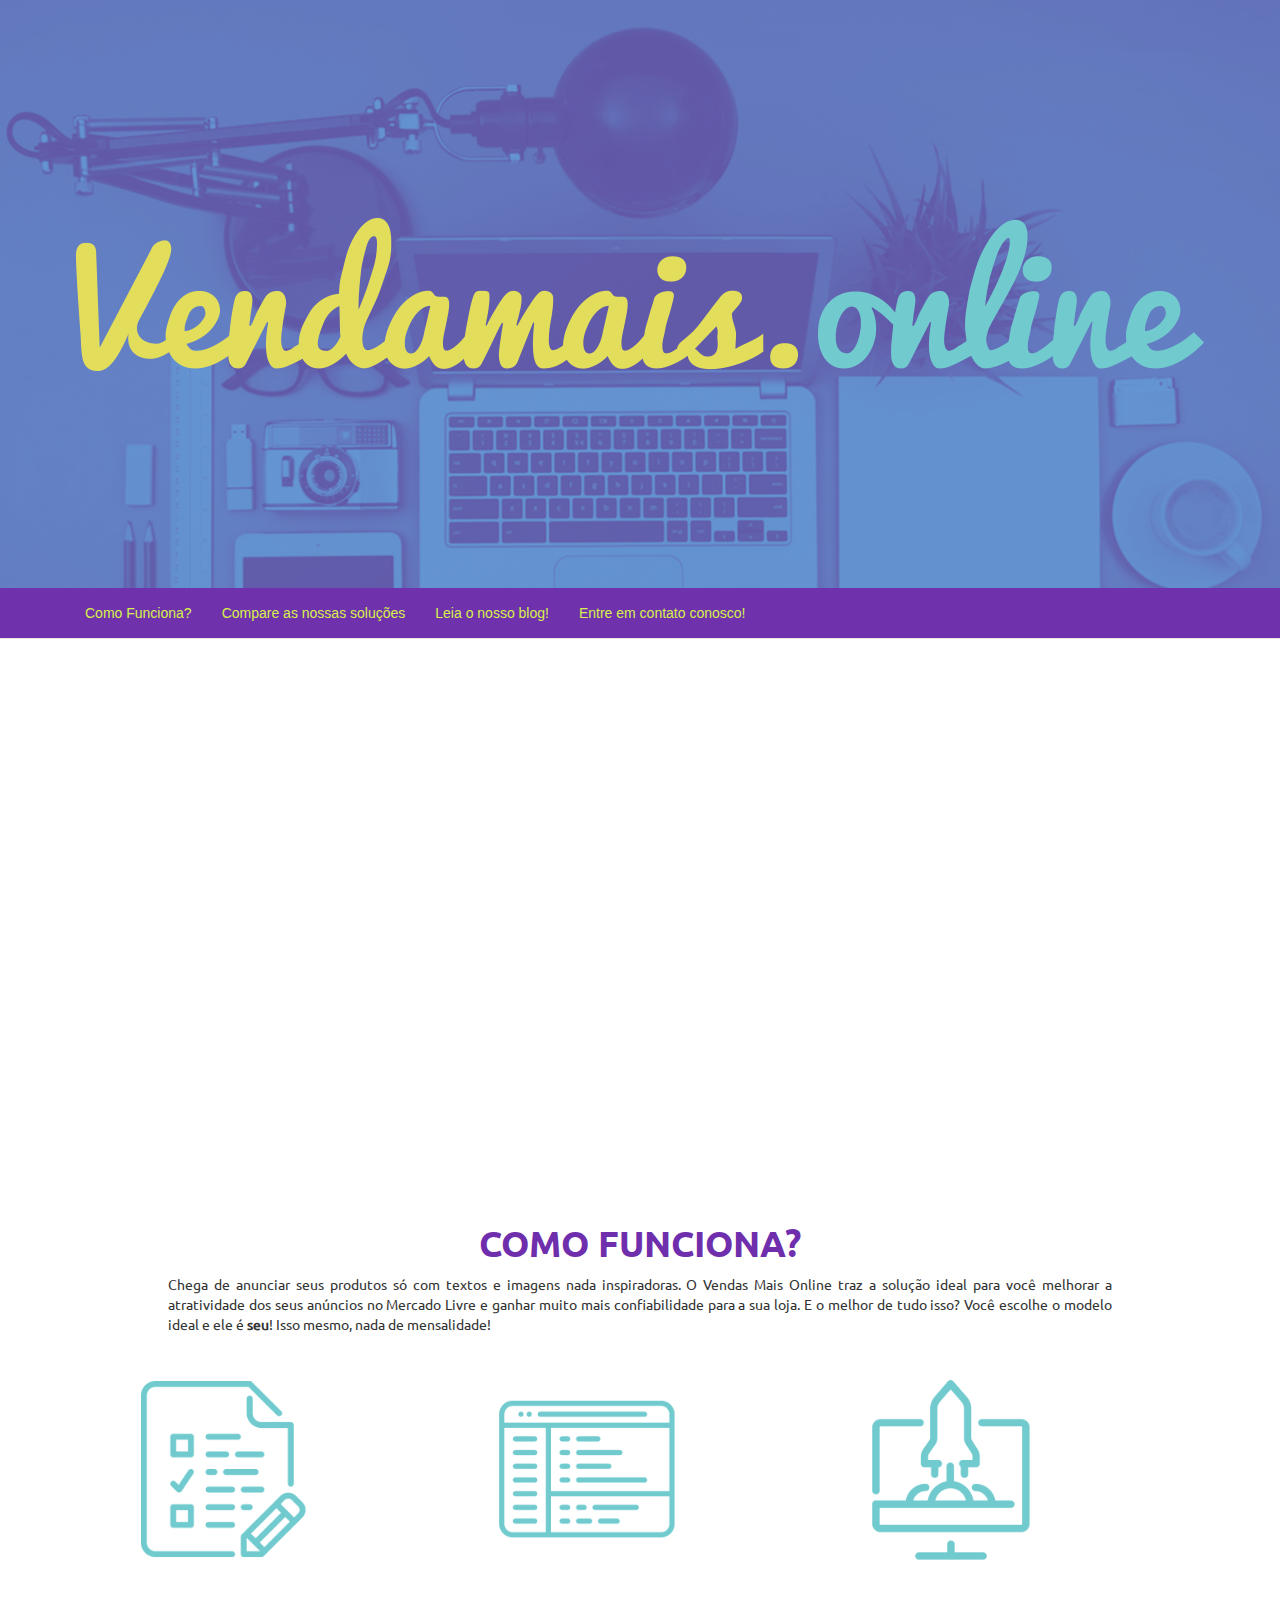
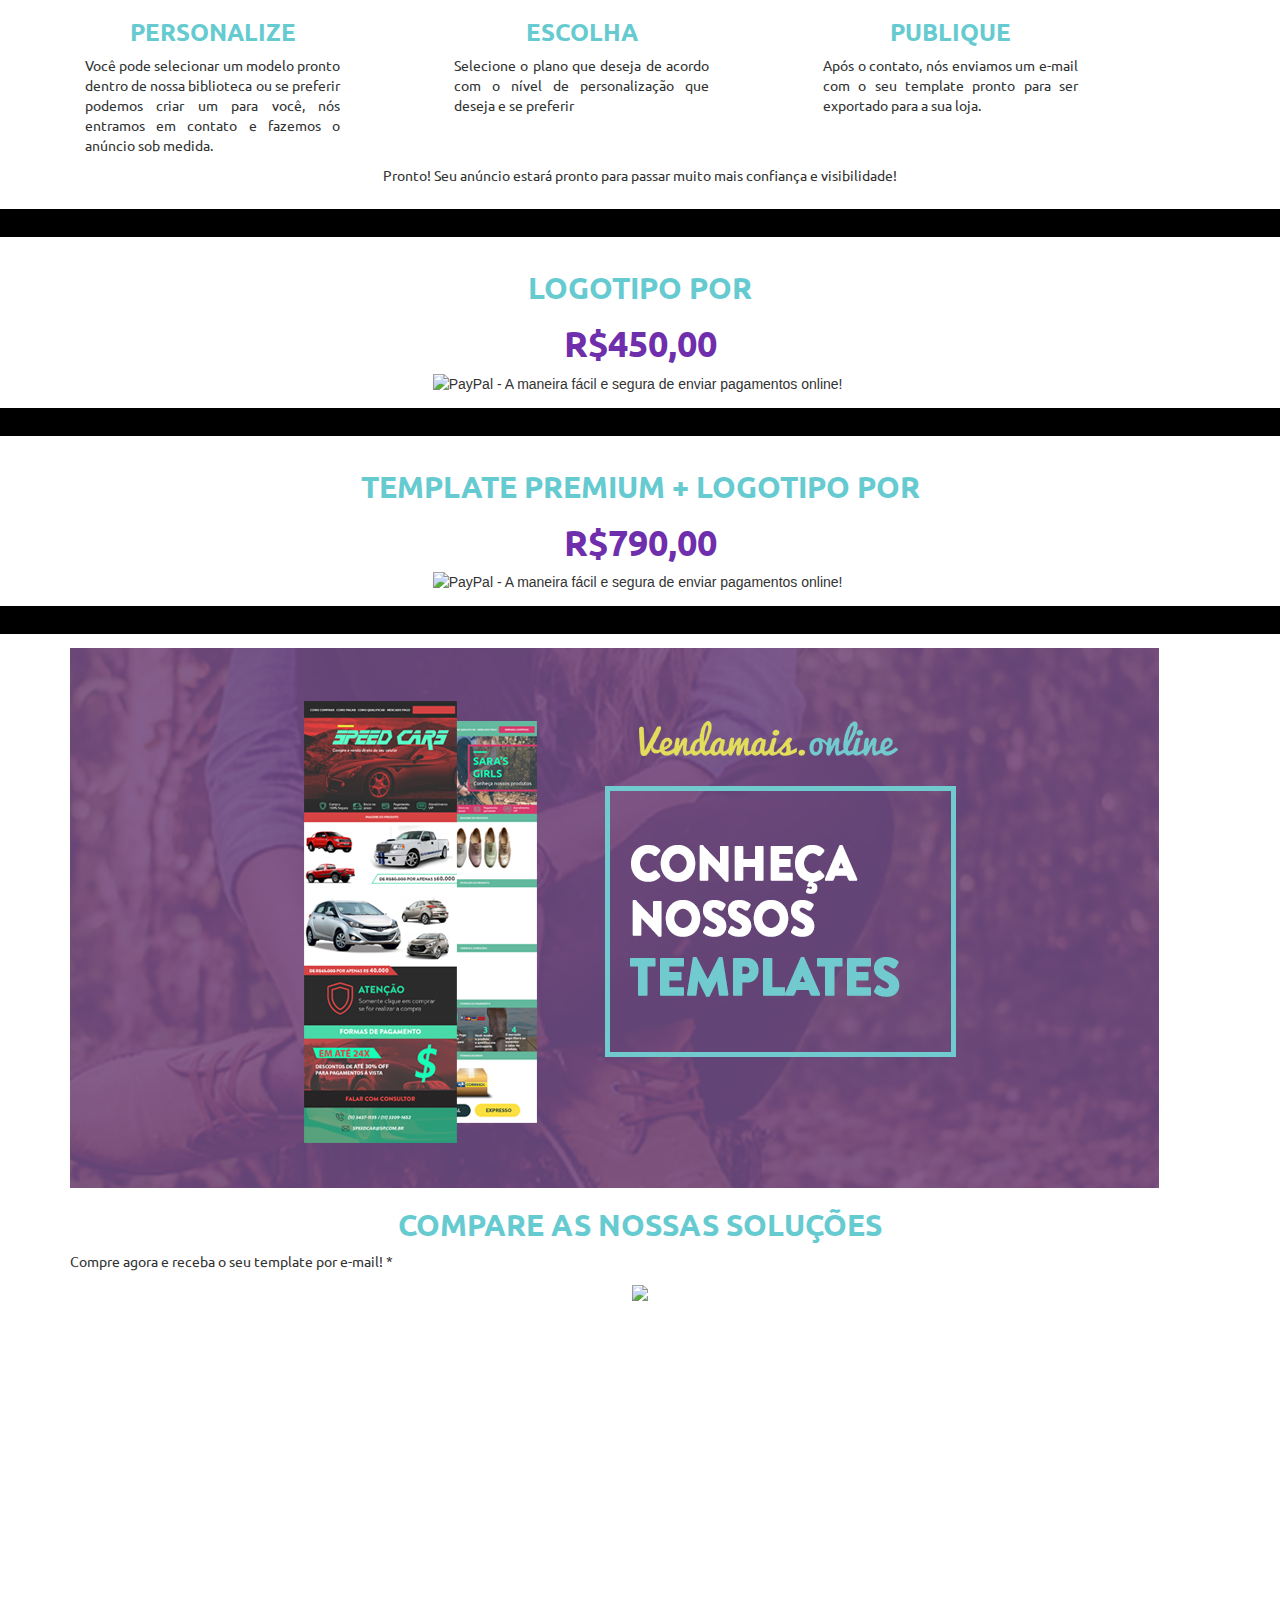
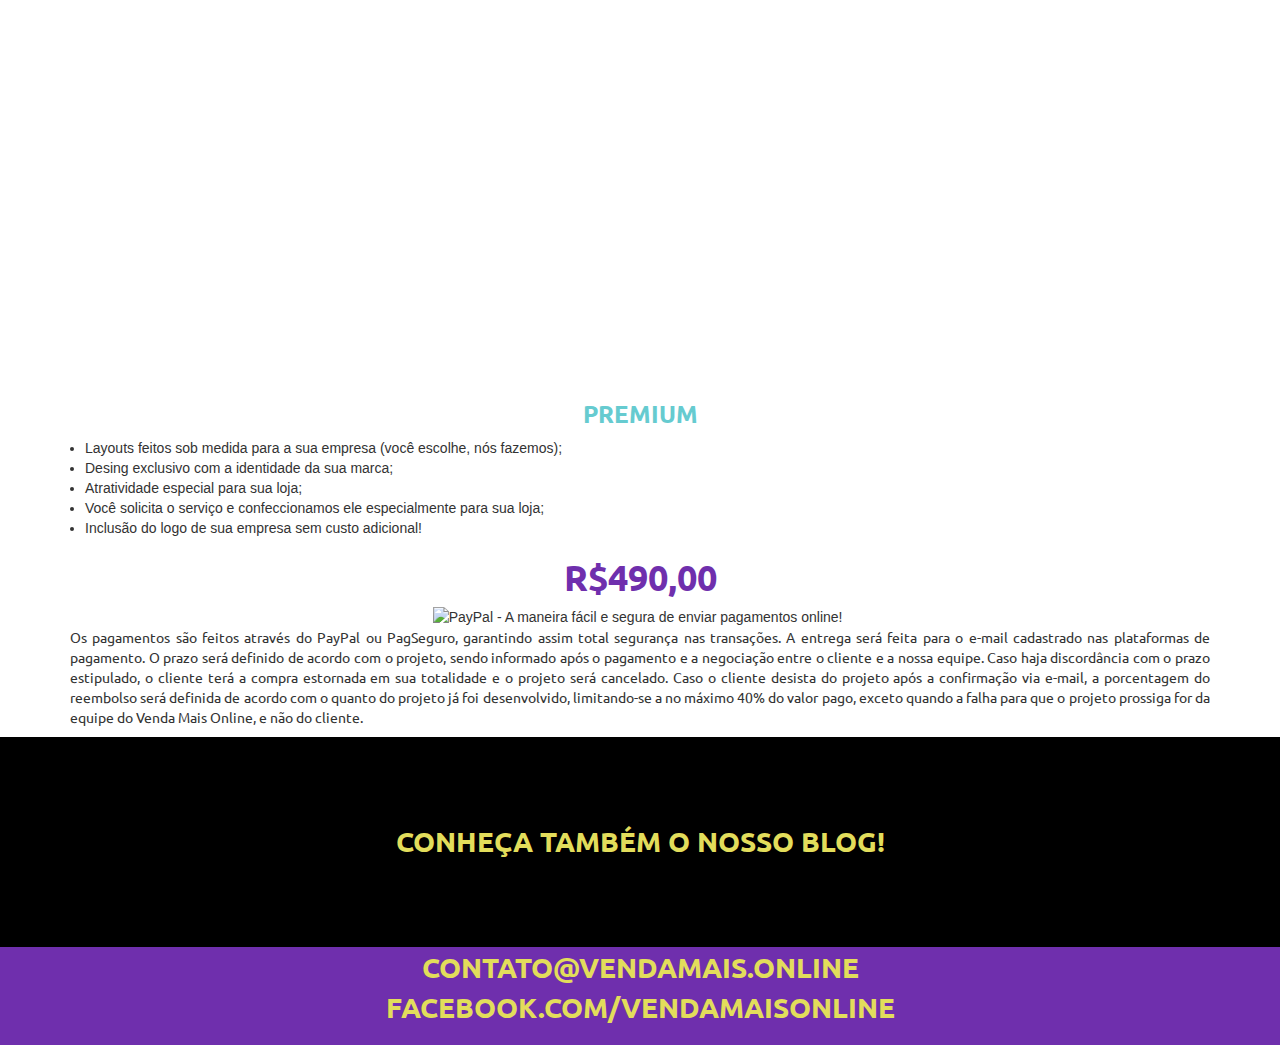
==== commit 89464bef: "PagSeguro removido" ====
--- a/index.html
+++ b/index.html
@@ -17,8 +17,8 @@
   <meta property="og:image" content="http://vendamais.online:8110/images/banner_socialmedia.jpg" />
   <script>
     (function(i,s,o,g,r,a,m){i['GoogleAnalyticsObject']=r;i[r]=i[r]||function(){
-    (i[r].q=i[r].q||[]).push(arguments)},i[r].l=1*new Date();a=s.createElement(o),
-    m=s.getElementsByTagName(o)[0];a.async=1;a.src=g;m.parentNode.insertBefore(a,m)
+      (i[r].q=i[r].q||[]).push(arguments)},i[r].l=1*new Date();a=s.createElement(o),
+      m=s.getElementsByTagName(o)[0];a.async=1;a.src=g;m.parentNode.insertBefore(a,m)
     })(window,document,'script','https://www.google-analytics.com/analytics.js','ga');
 
     ga('create', 'UA-96395257-1', 'auto');
@@ -39,207 +39,180 @@
 
 
 
-		<!-- nav é a tag do HTML para navbar (barra de navegacao) -->
-	<!-- As classes são padrões do bootstrap (todas podem ser alteradas)-->
-	<nav class="navbar navbar-default navbar-static-top  custom-navbar vendamais-navbar">
-		<div class="container">
-			<!-- Esta parte só exibirá no Mobile (quadrado com 3 riscos do menu) -->
-			<div class="navbar-header">
-				<button type="button" class="navbar-toggle collapsed" 
-					data-toggle="collapse" data-target="#navbar">
+    <!-- nav é a tag do HTML para navbar (barra de navegacao) -->
+    <!-- As classes são padrões do bootstrap (todas podem ser alteradas)-->
+    <nav class="navbar navbar-default navbar-static-top  custom-navbar vendamais-navbar">
+      <div class="container">
+       <!-- Esta parte só exibirá no Mobile (quadrado com 3 riscos do menu) -->
+       <div class="navbar-header">
+        <button type="button" class="navbar-toggle collapsed" 
+        data-toggle="collapse" data-target="#navbar">
 				<!-- A classe sr-only só é exibida em leitor de tela para que pessoas
-					com deficiencia visual entendam o que há na tela -->
-					<span class="sr-only">Menu de Navegação</span>
-					<span class="icon-bar"></span>
-					<span class="icon-bar"></span>
-					<span class="icon-bar"></span>
-				</button>
-			</div>
-			<!-- Itens da navbar -->
-			<div id="navbar" class="navbar-collapse collapse">
-				<ul class="nav navbar-nav">
-						<li><a href="#como-funciona">Como Funciona?</a></li>
-						<li><a href="#comparativo">Compare as nossas soluções</a></li>
-						<li><a href="http://blog.vendamais.online/" target="_blank">Leia o nosso blog!</a></li>
-						<li><a href="#contato">Entre em contato conosco!</a></li>
-				</ul>
-			</div><!-- fim .nav-collapse -->
-		</div><!-- fim .container -->
-	</nav>
-	
-
-    <div class="meio">
-		<div class="row" id="inicio">
-			<iframe class="youTubeVideo" src="https://www.youtube.com/embed/5QcTkW8LFuI" frameborder="0" allowfullscreen></iframe>
-		</div>
-    </div>
-
-
-    <div class="meio">
-      <div id="como-funciona" class="detailed col-lg-12 col-sm-12 col-xs-12">
-        <h1>Como Funciona?</h1>
-        <p>Chega de anunciar seus produtos só com textos e imagens nada inspiradoras. O Vendas Mais Online traz a solução ideal para você melhorar a atratividade dos seus anúncios no Mercado Livre e ganhar muito mais confiabilidade para a sua loja. E o melhor de tudo isso? Você escolhe o modelo ideal e ele é <b>seu</b>! Isso mesmo, nada de mensalidade!</p>
-      </div>
-      <div class="container">
-        <div class="row">
-          <div class="services col-lg-3 col-sm-3 col-xs-12">
-            <div class="thumbnail">
-              <img src="/images/texto.png" />
-            </div>
-            <h3>Personalize</h3>
-            <p>Você pode selecionar um modelo pronto dentro de nossa biblioteca ou se preferir podemos criar um para você, nós entramos em contato e fazemos o anúncio sob medida.</p>
+       com deficiencia visual entendam o que há na tela -->
+       <span class="sr-only">Menu de Navegação</span>
+       <span class="icon-bar"></span>
+       <span class="icon-bar"></span>
+       <span class="icon-bar"></span>
+     </button>
+   </div>
+   <!-- Itens da navbar -->
+   <div id="navbar" class="navbar-collapse collapse">
+    <ul class="nav navbar-nav">
+      <li><a href="#como-funciona">Como Funciona?</a></li>
+      <li><a href="#comparativo">Compare as nossas soluções</a></li>
+      <li><a href="http://blog.vendamais.online/" target="_blank">Leia o nosso blog!</a></li>
+      <li><a href="#contato">Entre em contato conosco!</a></li>
+    </ul>
+  </div><!-- fim .nav-collapse -->
+</div><!-- fim .container -->
+</nav>
+
+
+<div class="meio">
+  <div class="row" id="inicio">
+   <iframe class="youTubeVideo" src="https://www.youtube.com/embed/5QcTkW8LFuI" frameborder="0" allowfullscreen></iframe>
+ </div>
+</div>
+
+
+<div class="meio">
+  <div id="como-funciona" class="detailed col-lg-12 col-sm-12 col-xs-12">
+    <h1>Como Funciona?</h1>
+    <p>Chega de anunciar seus produtos só com textos e imagens nada inspiradoras. O Vendas Mais Online traz a solução ideal para você melhorar a atratividade dos seus anúncios no Mercado Livre e ganhar muito mais confiabilidade para a sua loja. E o melhor de tudo isso? Você escolhe o modelo ideal e ele é <b>seu</b>! Isso mesmo, nada de mensalidade!</p>
+  </div>
+  <div class="container">
+    <div class="row">
+      <div class="services col-lg-3 col-sm-3 col-xs-12">
+        <div class="thumbnail">
+          <img src="/images/texto.png" />
+        </div>
+        <h3>Personalize</h3>
+        <p>Você pode selecionar um modelo pronto dentro de nossa biblioteca ou se preferir podemos criar um para você, nós entramos em contato e fazemos o anúncio sob medida.</p>
+      </div>
+      <div class="services col-lg-3 col-sm-3 col-xs-12">
+        <div class="thumbnail">
+          <img src="/images/tela.png" />
+        </div>
+        <h3>Escolha</h3>
+        <p>Selecione o plano que deseja de acordo com o nível de personalização que deseja e se preferir</p>
+      </div>
+      <div class="services col-lg-3 col-sm-3 col-xs-12">
+        <div class="thumbnail">
+          <img src="/images/foguete.png" />
+        </div>
+        <h3>Publique</h3>
+        <p>Após o contato, nós enviamos um e-mail com o seu template pronto para ser exportado para a sua loja.</p>
+      </div>
+    </div>
+    <p class="centralize-text">Pronto! Seu anúncio estará pronto para passar muito mais confiança e visibilidade!</p>
+  </div>
+  <div class="cut-line"></div>
+  <div class="container">
+    <div class="row">
+      <h2>Logotipo por</h2>
+      <h1>R$450,00</h1>
+      <div class="row centralize-text">
+        <div class="coll-lg-12 col-sm-12 col-xs-12">
+          <!-- PAYPAL -->
+          <form action="https://www.paypal.com/cgi-bin/webscr" method="post" target="_blank">
+            <input type="hidden" name="cmd" value="_s-xclick">
+            <input type="hidden" name="hosted_button_id" value="J4BS9C92JY9GG">
+            <input type="image" src="https://www.paypalobjects.com/pt_BR/BR/i/btn/btn_buynowCC_LG.gif" border="0" name="submit" alt="PayPal - A maneira fácil e segura de enviar pagamentos online!">
+            <img alt="" border="0" src="https://www.paypalobjects.com/pt_BR/i/scr/pixel.gif" width="1" height="1">
+          </form>
+          <!-- PAYPAL -->
+        </div>
+      </div>
+    </div>
+  </div>
+  <div class="cut-line"></div>
+  <div class="container">
+    <div class="row">
+      <h2>Template <b>PREMIUM</b> + <b>LOGOTIPO</b> por</h2>
+      <h1>R$790,00</h1>
+      <div class="container-fluid">
+        <div class="row" style="text-align: center;">
+          <div class="col-lg-12 col-sm-12 col-xs-12">
+            <!--PAYPAL-->
+            <form action="https://www.paypal.com/cgi-bin/webscr" method="post" target="_blank">
+              <input type="hidden" name="cmd" value="_s-xclick">
+              <input type="hidden" name="hosted_button_id" value="PPA84FP2YWRQE">
+              <input type="image" src="https://www.paypalobjects.com/pt_BR/BR/i/btn/btn_buynowCC_LG.gif" border="0" name="submit" alt="PayPal - A maneira fácil e segura de enviar pagamentos online!">
+              <img alt="" border="0" src="https://www.paypalobjects.com/pt_BR/i/scr/pixel.gif" width="1" height="1">
+            </form>
+            <!--END PAYPAL-->
           </div>
-          <div class="services col-lg-3 col-sm-3 col-xs-12">
-            <div class="thumbnail">
-              <img src="/images/tela.png" />
-            </div>
-            <h3>Escolha</h3>
-            <p>Selecione o plano que deseja de acordo com o nível de personalização que deseja e se preferir</p>
-          </div>
-          <div class="services col-lg-3 col-sm-3 col-xs-12">
-            <div class="thumbnail">
-              <img src="/images/foguete.png" />
-            </div>
-            <h3>Publique</h3>
-            <p>Após o contato, nós enviamos um e-mail com o seu template pronto para ser exportado para a sua loja.</p>
-          </div>
-        </div>
-        <p class="centralize-text">Pronto! Seu anúncio estará pronto para passar muito mais confiança e visibilidade!</p>
-      </div>
-      <div class="cut-line"></div>
-      <div class="container">
-        <div class="row">
-          <h2>Logotipo por</h2>
-          <h1>R$450,00</h1>
-          <div class="row centralize-text">
-            <div class="coll-lg-6 col-sm-6 col-xs-12">
-              <!-- PAGSEGURO -->
-              <form action="https://pagseguro.uol.com.br/checkout/v2/payment.html" method="post" target="_blank">
-                <input type="hidden" name="code" value="3D09EA23CACA50B774A10FBA63E756FE" />
-                <input type="hidden" name="iot" value="button" />
-                <input type="image" src="https://stc.pagseguro.uol.com.br/public/img/botoes/pagamentos/120x53-comprar-laranja.gif" name="submit" alt="Pague com PagSeguro - é rápido, grátis e seguro!" />
-              </form>
-              <!-- PAGSEGURO -->
-            </div>
-            <div class="coll-lg-6 col-sm-6 col-xs-12">
-              <!-- PAYPAL -->
-              <form action="https://www.paypal.com/cgi-bin/webscr" method="post" target="_blank">
-                <input type="hidden" name="cmd" value="_s-xclick">
-                <input type="hidden" name="hosted_button_id" value="J4BS9C92JY9GG">
-                <input type="image" src="https://www.paypalobjects.com/pt_BR/BR/i/btn/btn_buynowCC_LG.gif" border="0" name="submit" alt="PayPal - A maneira fácil e segura de enviar pagamentos online!">
-                <img alt="" border="0" src="https://www.paypalobjects.com/pt_BR/i/scr/pixel.gif" width="1" height="1">
-              </form>
-              <!-- PAYPAL -->
-            </div>
-          </div>
-        </div>
-      </div>
-      <div class="cut-line"></div>
-      <div class="container">
-        <div class="row">
-          <h2>Template <b>PREMIUM</b> + <b>LOGOTIPO</b> por</h2>
-          <h1>R$790,00</h1>
-          <div class="container-fluid">
-            <div class="row" style="text-align: center;">
-              <div class="col-lg-6 col-sm-6 col-xs-12">
-                <!--PAYPAL-->
-                <form action="https://www.paypal.com/cgi-bin/webscr" method="post" target="_blank">
-                  <input type="hidden" name="cmd" value="_s-xclick">
-                  <input type="hidden" name="hosted_button_id" value="PPA84FP2YWRQE">
-                  <input type="image" src="https://www.paypalobjects.com/pt_BR/BR/i/btn/btn_buynowCC_LG.gif" border="0" name="submit" alt="PayPal - A maneira fácil e segura de enviar pagamentos online!">
-                  <img alt="" border="0" src="https://www.paypalobjects.com/pt_BR/i/scr/pixel.gif" width="1" height="1">
-                </form>
-                <!--END PAYPAL-->
-              </div>
-              <div class="col-lg-6 col-sm-6 col-xs-12">
-                <!--PAGSEGURO-->
-                <form action="https://pagseguro.uol.com.br/checkout/v2/payment.html" method="post" target="_blank">
-                  <input type="hidden" name="code" value="A9514638F0F0D71444890FA0DBAEE327" />
-                  <input type="hidden" name="iot" value="button" />
-                  <input type="image" src="https://stc.pagseguro.uol.com.br/public/img/botoes/pagamentos/120x53-comprar-laranja.gif" name="submit" alt="Pague com PagSeguro - é rápido, grátis e seguro!" />
-                </form>
-                <!--END PAGSEGURO-->
-              </div>
-              </div>
-            </div>
-          </div>
-        </div>
-      </div>
-      <div class="cut-line"></div>
-      <div class="container">
-        <div class="row">
-          <img class="img-responsive" src="/images/banner_promote.png">
-          <h2 id="comparativo">Compare as nossas soluções</h2>
-          <p>Compre agora e receba o seu template por e-mail! *</p>
-          <div class="product col-lg-12 col-sm-12 col-xs-12">
-            <div class="template-image centralize-content">
-              <a href="/images/templates/carro.jpg" target="_blank">
-                <img src="/images/templates/carro.jpg">
-              </a>
-            </div>
-            <h3>PREMIUM</h3>
-            <div>
-              <ul>
-                <li>Layouts feitos sob medida para a sua empresa (você escolhe, nós fazemos);</li>
-                <li>Desing exclusivo com a identidade da sua marca;</li>
-                <li>Atratividade especial para sua loja;</li>
-                <li>Você solicita o serviço e confeccionamos ele especialmente para sua loja;</li>
-                <li>Inclusão do logo de sua empresa sem custo adicional!</li>
-              </ul>
-            </div>
-            <div class="centralize-content">
-              <h1>R$490,00</h1>
-            </div>
-            <div class="container-fluid centralize-content">
-              <div class="col-lg-6 col-sm-6 col-xs-12">
-                <!--PAYPAL-->
-                <form class="payment-form" action="https://www.paypal.com/cgi-bin/webscr" method="post" target="_blank">
-                  <input type="hidden" name="cmd" value="_s-xclick">
-                  <input type="hidden" name="hosted_button_id" value="SREHMUECRBLVJ">
-                  <input type="image" src="https://www.paypalobjects.com/pt_BR/BR/i/btn/btn_buynowCC_LG.gif" border="0" name="submit" alt="PayPal - A maneira fácil e segura de enviar pagamentos online!">
-                  <img alt="" border="0" src="https://www.paypalobjects.com/pt_BR/i/scr/pixel.gif" width="1" height="1">
-                </form>
-                <!--END PAYPAL-->
-              </div>
-              <div class="col-lg-6 col-sm-6 col-xs-12">
-                <!--PAGSEGURO-->
-                <form action="https://pagseguro.uol.com.br/checkout/v2/payment.html" method="post" target="_blank">
-                  <input type="hidden" name="code" value="D802F69F9797D58BB4BD4F97C56303ED" />
-                  <input type="hidden" name="iot" value="button" />
-                  <input type="image" src="https://stc.pagseguro.uol.com.br/public/img/botoes/pagamentos/120x53-comprar-laranja.gif" name="submit" alt="Pague com PagSeguro - é rápido, grátis e seguro!" />
-                </form>
-                <!--END PAGSEGURO-->
-              </div>
-            </div>
-          </div>
-          <p class="justify-text">Os pagamentos são feitos através do PayPal ou PagSeguro, garantindo assim total segurança nas transações. A entrega será feita para o e-mail cadastrado nas plataformas de pagamento. O prazo será definido de acordo com o projeto, sendo informado após o pagamento e a negociação entre o cliente e a nossa equipe. Caso haja discordância com o prazo estipulado, o cliente terá a compra estornada em sua totalidade e o projeto será cancelado. Caso o cliente desista do projeto após a confirmação via e-mail, a porcentagem do reembolso será definida de acordo com o quanto do projeto já foi desenvolvido, limitando-se a no máximo 40% do valor pago, exceto quando a falha para que o projeto prossiga for da equipe do Venda Mais Online, e não do cliente.</p>
-        </div>
-      </div>
-      
-      
-      <div class="footer-blog-info">
-        <div class="container">
-              <a href="http://blog.vendamais.online" target="_blank">Conheça também o nosso blog!</a>
-        </div>
-      </div>
-      <div class="footer-contact">
-        <div class="container" id="contato">
-          <div>
-            <a href="mailto:contato@vendamais.online" target="_blank">contato@vendamais.online</a>
-          </div>
-          <div>
-            <a href="https://www.facebook.com/vendamaisonline" target="_blank">facebook.com/vendamaisonline</a>
-          </div>
-        </div>
-      </div>
-
-
-        </div>
-      </div>
-
-
-    </div>
-
-  </main>
+        </div>
+      </div>
+    </div>
+  </div>
+</div>
+<div class="cut-line"></div>
+<div class="container">
+  <div class="row">
+    <img class="img-responsive" src="/images/banner_promote.png">
+    <h2 id="comparativo">Compare as nossas soluções</h2>
+    <p>Compre agora e receba o seu template por e-mail! *</p>
+    <div class="product col-lg-12 col-sm-12 col-xs-12">
+      <div class="template-image centralize-content">
+        <a href="/images/templates/carro.jpg" target="_blank">
+          <img src="/images/templates/carro.jpg">
+        </a>
+      </div>
+      <h3>PREMIUM</h3>
+      <div>
+        <ul>
+          <li>Layouts feitos sob medida para a sua empresa (você escolhe, nós fazemos);</li>
+          <li>Desing exclusivo com a identidade da sua marca;</li>
+          <li>Atratividade especial para sua loja;</li>
+          <li>Você solicita o serviço e confeccionamos ele especialmente para sua loja;</li>
+          <li>Inclusão do logo de sua empresa sem custo adicional!</li>
+        </ul>
+      </div>
+      <div class="centralize-content">
+        <h1>R$490,00</h1>
+      </div>
+      <div class="container-fluid centralize-content">
+        <div class="col-lg-12 col-sm-12 col-xs-12">
+          <!--PAYPAL-->
+          <form class="payment-form" action="https://www.paypal.com/cgi-bin/webscr" method="post" target="_blank">
+            <input type="hidden" name="cmd" value="_s-xclick">
+            <input type="hidden" name="hosted_button_id" value="SREHMUECRBLVJ">
+            <input type="image" src="https://www.paypalobjects.com/pt_BR/BR/i/btn/btn_buynowCC_LG.gif" border="0" name="submit" alt="PayPal - A maneira fácil e segura de enviar pagamentos online!">
+            <img alt="" border="0" src="https://www.paypalobjects.com/pt_BR/i/scr/pixel.gif" width="1" height="1">
+          </form>
+          <!--END PAYPAL-->
+        </div>
+      </div>
+    </div>
+    <p class="justify-text">Os pagamentos são feitos através do PayPal ou PagSeguro, garantindo assim total segurança nas transações. A entrega será feita para o e-mail cadastrado nas plataformas de pagamento. O prazo será definido de acordo com o projeto, sendo informado após o pagamento e a negociação entre o cliente e a nossa equipe. Caso haja discordância com o prazo estipulado, o cliente terá a compra estornada em sua totalidade e o projeto será cancelado. Caso o cliente desista do projeto após a confirmação via e-mail, a porcentagem do reembolso será definida de acordo com o quanto do projeto já foi desenvolvido, limitando-se a no máximo 40% do valor pago, exceto quando a falha para que o projeto prossiga for da equipe do Venda Mais Online, e não do cliente.</p>
+  </div>
+</div>
+
+
+<div class="footer-blog-info">
+  <div class="container">
+    <a href="http://blog.vendamais.online" target="_blank">Conheça também o nosso blog!</a>
+  </div>
+</div>
+<div class="footer-contact">
+  <div class="container" id="contato">
+    <div>
+      <a href="mailto:contato@vendamais.online" target="_blank">contato@vendamais.online</a>
+    </div>
+    <div>
+      <a href="https://www.facebook.com/vendamaisonline" target="_blank">facebook.com/vendamaisonline</a>
+    </div>
+  </div>
+</div>
+
+
+</div>
+</div>
+
+
+</div>
+
+</main>
 </body>
 </html>
